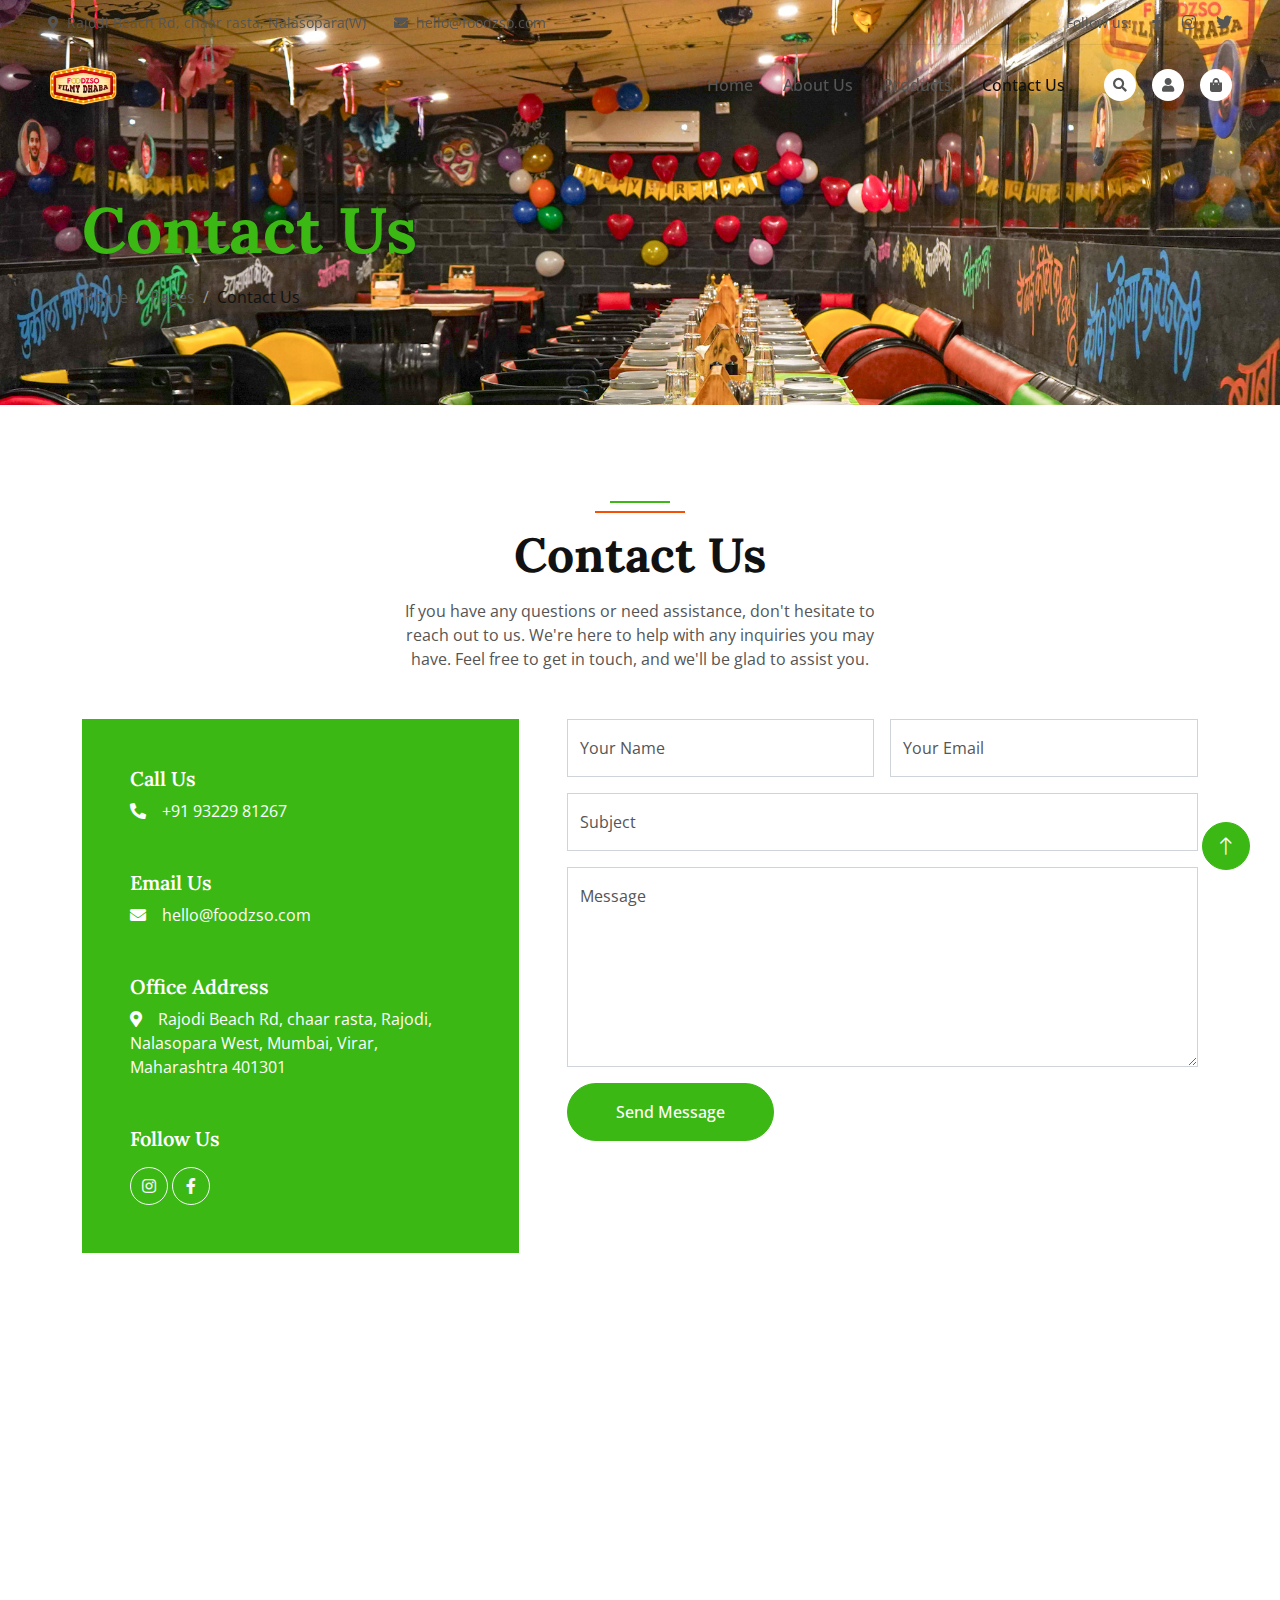
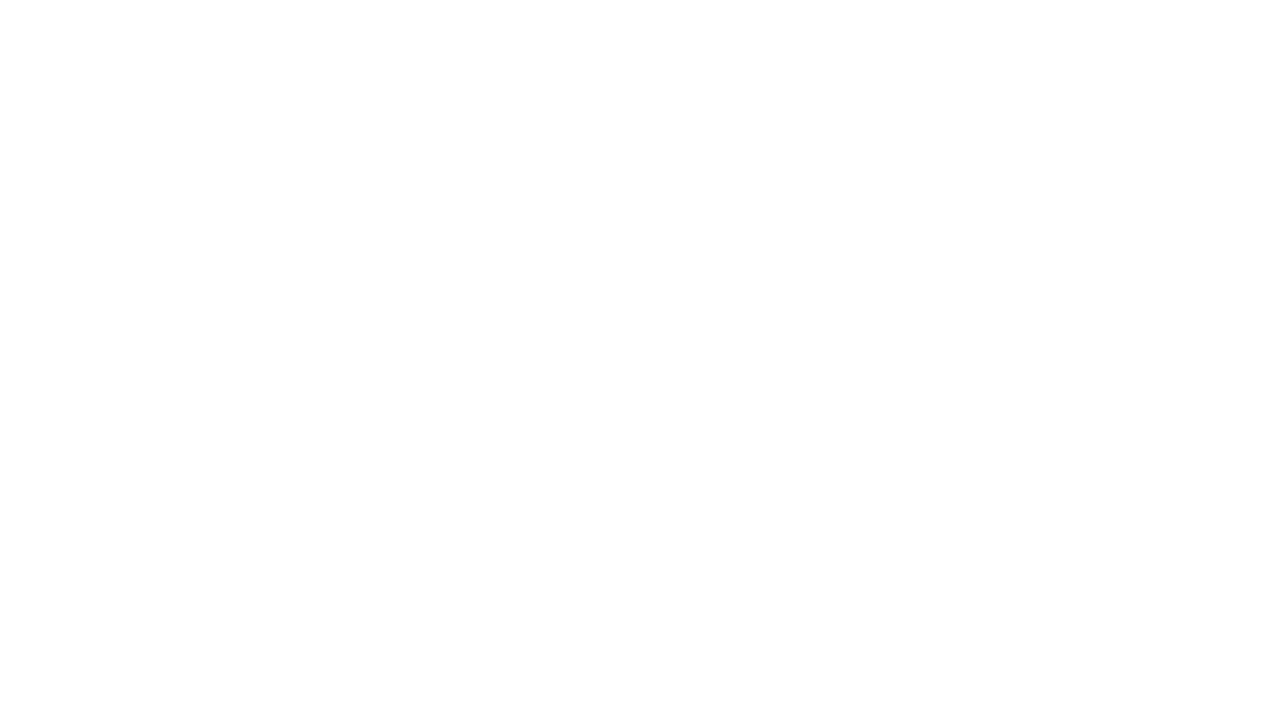
==== contact.html @ 265a5d2a "Added all files" ====
<!DOCTYPE html>
<html lang="en">

<head>
    <meta charset="utf-8">
    <title>Foodzso -Good Food.Good Mood-</title>
    <meta content="width=device-width, initial-scale=1.0" name="viewport">
    <meta content="" name="keywords">
    <meta content="" name="description">

    <!-- Favicon -->
    <link href="img/fav foodzo.png" rel="icon">

    <!-- Google Web Fonts -->
    <link rel="preconnect" href="https://fonts.googleapis.com">
    <link rel="preconnect" href="https://fonts.gstatic.com" crossorigin>
    <link href="https://fonts.googleapis.com/css2?family=Open+Sans:wght@400;500&family=Lora:wght@600;700&display=swap" rel="stylesheet"> 

    <!-- Icon Font Stylesheet -->
    <link href="https://cdnjs.cloudflare.com/ajax/libs/font-awesome/5.10.0/css/all.min.css" rel="stylesheet">
    <link href="https://cdn.jsdelivr.net/npm/bootstrap-icons@1.4.1/font/bootstrap-icons.css" rel="stylesheet">

    <!-- Libraries Stylesheet -->
    <link href="lib/animate/animate.min.css" rel="stylesheet">
    <link href="lib/owlcarousel/assets/owl.carousel.min.css" rel="stylesheet">

    <!-- Customized Bootstrap Stylesheet -->
    <link href="css/bootstrap.min.css" rel="stylesheet">

    <!-- Template Stylesheet -->
    <link href="css/style.css" rel="stylesheet">
</head>

<body>
    <!-- Spinner Start -->
    <div id="spinner" class="show bg-white position-fixed translate-middle w-100 vh-100 top-50 start-50 d-flex align-items-center justify-content-center">
        <div class="spinner-border text-primary" role="status"></div>
    </div>
    <!-- Spinner End -->


    <!-- Navbar Start -->
    <div class="container-fluid fixed-top px-0 wow fadeIn" data-wow-delay="0.1s">
        <div class="top-bar row gx-0 align-items-center d-none d-lg-flex">
            <div class="col-lg-6 px-5 text-start">
                <small><i class="fa fa-map-marker-alt me-2"></i>Rajodi Beach Rd, chaar rasta, Nalasopara(W)</small>
                <small class="ms-4"><i class="fa fa-envelope me-2"></i>hello@foodzso.com</small>
            </div>
            <div class="col-lg-6 px-5 text-end">
                <small>Follow us:</small>
                <a class="text-body ms-3" href="https://www.facebook.com/foodzso/"><i class="fab fa-facebook-f"></i></a>
                <a class="text-body ms-3" href="https://www.instagram.com/foodzso/"><i class="fab fa-instagram"></i></a>
                <a class="text-body ms-3" href="https://www.threads.net/@foodzso"><i class="fab fa-twitter"></i></a>
            </div>
        </div>

        <nav class="navbar navbar-expand-lg navbar-light py-lg-0 px-lg-5 wow fadeIn" data-wow-delay="0.1s">
            <a href="index.html" class="navbar-brand ms-4 ms-lg-0">
                <img src="img/fav foodzo.png" style="max-width: 70px; height: auto;" rel="icon">
                <!-- <h1 class="fw-bold text-primary m-0">F<span class="text-secondary">oo</span>dzso</h1> -->
            </a>
            <button type="button" class="navbar-toggler me-4" data-bs-toggle="collapse" data-bs-target="#navbarCollapse">
                <span class="navbar-toggler-icon"></span>
            </button>
            <div class="collapse navbar-collapse" id="navbarCollapse">
                <div class="navbar-nav ms-auto p-4 p-lg-0">
                    <a href="index.html" class="nav-item nav-link">Home</a>
                    <a href="about.html" class="nav-item nav-link">About Us</a>
                    <a href="product.html" class="nav-item nav-link">Products</a>
                    <!-- <div class="nav-item dropdown">
                        <a href="#" class="nav-link dropdown-toggle" data-bs-toggle="dropdown">Pages</a>
                        <div class="dropdown-menu m-0">
                            <a href="blog.html" class="dropdown-item">Blog Grid</a>
                            <a href="feature.html" class="dropdown-item">Our Features</a>
                            <a href="testimonial.html" class="dropdown-item">Testimonial</a>
                            <a href="404.html" class="dropdown-item">404 Page</a>
                        </div>
                    </div> -->
                    <a href="contact.html" class="nav-item nav-link active">Contact Us</a>
                </div>
                <div class="d-none d-lg-flex ms-2">
                    <a class="btn-sm-square bg-white rounded-circle ms-3" href="">
                        <small class="fa fa-search text-body"></small>
                    </a>
                    <a class="btn-sm-square bg-white rounded-circle ms-3" href="">
                        <small class="fa fa-user text-body"></small>
                    </a>
                    <a class="btn-sm-square bg-white rounded-circle ms-3" href="">
                        <small class="fa fa-shopping-bag text-body"></small>
                    </a>
                </div>
            </div>
        </nav>
    </div>
    <!-- Navbar End -->


    <!-- Page Header Start -->
    <div class="container-fluid page-header wow fadeIn" data-wow-delay="0.1s">
        <div class="container">
            <h1 class="display-3 mb-3 animated slideInDown"style="color: #3CB815;">Contact Us</h1>
            <nav aria-label="breadcrumb animated slideInDown">
                <ol class="breadcrumb mb-0">
                    <li class="breadcrumb-item"><a class="text-body" href="#" style="color: #3CB815;">Home</a></li>
                    <li class="breadcrumb-item"><a class="text-body" href="#" style="color: #3CB815;">Pages</a></li>
                    <li class="breadcrumb-item text-dark active" aria-current="page" style="color: #3CB815;">Contact Us</li>
                </ol>
            </nav>
        </div>
    </div>
    <!-- Page Header End -->

    <!-- Contact Start -->
    <div class="container-xxl py-6">
        <div class="container">
            <div class="section-header text-center mx-auto mb-5 wow fadeInUp" data-wow-delay="0.1s" style="max-width: 500px;">
                <h1 class="display-5 mb-3">Contact Us</h1>
                <p>If you have any questions or need assistance, don't hesitate to reach out to us. We're here to help with any inquiries you may have. Feel free to get in touch, and we'll be glad to assist you.</p>
            </div>
            <div class="row g-5 justify-content-center">
                <div class="col-lg-5 col-md-12 wow fadeInUp" data-wow-delay="0.1s">
                    <div class="bg-primary text-white d-flex flex-column justify-content-center h-100 p-5">
                        <h5 class="text-white">Call Us</h5>
                        <p class="mb-5"><i class="fa fa-phone-alt me-3"></i>+91 93229 81267</p>
                        <h5 class="text-white">Email Us</h5>
                        <p class="mb-5"><i class="fa fa-envelope me-3"></i>hello@foodzso.com</p>
                        <h5 class="text-white">Office Address</h5>
                        <p class="mb-5"><i class="fa fa-map-marker-alt me-3"></i>Rajodi Beach Rd, chaar rasta, Rajodi, Nalasopara West, Mumbai, Virar, Maharashtra 401301</p>
                        <h5 class="text-white">Follow Us</h5>
                        <div class="d-flex pt-2">
                            <a class="btn btn-square btn-outline-light rounded-circle me-1" href="ttps://www.instagram.com/foodzso/"><i class="fab fa-instagram"></i></a>
                            <a class="btn btn-square btn-outline-light rounded-circle me-1" href="https://www.facebook.com/foodzso/"><i class="fab fa-facebook-f"></i></a>
                            <!-- <a class="btn btn-square btn-outline-light rounded-circle me-1" href=""><i class="fab fa-youtube"></i></a> -->
                            <!-- <a class="btn btn-square btn-outline-light rounded-circle me-0" href=""><i class="fab fa-linkedin-in"></i></a> -->
                        </div>
                    </div>
                </div>
                <div class="col-lg-7 col-md-12 wow fadeInUp" data-wow-delay="0.5s">
                    <!-- <p class="mb-4">The contact form is currently inactive. Get a functional and working contact form with Ajax & PHP in a few minutes. Just copy and paste the files, add a little code and you're done. <a href="https://htmlcodex.com/contact-form">Download Now</a>.</p> -->
                    <form>
                        <div class="row g-3">
                            <div class="col-md-6">
                                <div class="form-floating">
                                    <input type="text" class="form-control" id="name" placeholder="Your Name">
                                    <label for="name">Your Name</label>
                                </div>
                            </div>
                            <div class="col-md-6">
                                <div class="form-floating">
                                    <input type="email" class="form-control" id="email" placeholder="Your Email">
                                    <label for="email">Your Email</label>
                                </div>
                            </div>
                            <div class="col-12">
                                <div class="form-floating">
                                    <input type="text" class="form-control" id="subject" placeholder="Subject">
                                    <label for="subject">Subject</label>
                                </div>
                            </div>
                            <div class="col-12">
                                <div class="form-floating">
                                    <textarea class="form-control" placeholder="Leave a message here" id="message" style="height: 200px"></textarea>
                                    <label for="message">Message</label>
                                </div>
                            </div>
                            <div class="col-12">
                                <button class="btn btn-primary rounded-pill py-3 px-5" type="submit">Send Message</button>
                            </div>
                        </div>
                    </form>
                </div>
            </div>
        </div>
    </div>
    <!-- Contact End -->


    <!-- Google Map Start -->
    <div class="container-xxl px-0 wow fadeIn" data-wow-delay="0.1s" style="margin-bottom: -6px;">
        <iframe class="w-100" style="height: 450px;"
            src="https://www.google.com/maps/embed?pb=!1m18!1m12!1m3!1d3762.571544912866!2d72.7603139749627!3d19.430909740735416!2m3!1f0!2f0!3f0!3m2!1i1024!2i768!4f13.1!3m3!1m2!1s0x3be7aba141b18af1%3A0xa513a9266ecbb5f4!2sFoodzso%20Filmy%20Dhaba!5e0!3m2!1sen!2sin!4v1694026129624!5m2!1sen!2sin"
            frameborder="0" allowfullscreen="" aria-hidden="false" tabindex="0"></iframe>
    </div>
    <!-- Google Map End -->


    <!-- Footer Start -->
    <div class="container-fluid bg-dark footer pt-5 wow fadeIn" data-wow-delay="0.1s">
        <div class="container py-5">
            <div class="row g-5">
                <div class="col-lg-3 col-md-6">
                    <img src="img/fav foodzo.png" style="max-width: 70px; height: auto;" rel="icon">
                    <!-- <h1 class="fw-bold text-primary mb-4">F<span class="text-secondary">oo</span>dzso</h1> -->
                    <p>Welcome to Foodzso Filmy Dhaba, where we blend the magic of Bollywood with the delight of delectable cuisine.</p>
                    <div class="d-flex pt-2">
                        <a class="btn btn-square btn-outline-light rounded-circle me-1" href="https://www.facebook.com/foodzso/"><i class="fab fa-instagram"></i></a>
                        <a class="btn btn-square btn-outline-light rounded-circle me-1" href="ttps://www.facebook.com/foodzso/"><i class="fab fa-facebook-f"></i></a>
                        <!-- <a class="btn btn-square btn-outline-light rounded-circle me-1" href="https://www.threads.net/@foodzso"><i class="fab fa-twitter"></i></a> -->
                        <a href="https://www.threads.net/@foodzso">
                            <img src="img/threads.png" style="max-width: 40px; height: auto;">
                        </a>
                        <!-- <a class="btn btn-square btn-outline-light rounded-circle me-1" href=""><i class="fab fa-youtube"></i></a> -->
                       
                        <!-- <a class="btn btn-square btn-outline-light rounded-circle me-0" href=""><i class="fab fa-linkedin-in"></i></a> -->
                    </div>
                </div>
                <div class="col-lg-3 col-md-6">
                    <h4 class="text-light mb-4">Address</h4>
                    <p><i class="fa fa-map-marker-alt me-3"></i>Rajodi Beach Rd, chaar rasta, Rajodi, Nalasopara West, Mumbai, Virar, Maharashtra 401301</p>
                    <p><i class="fa fa-phone-alt me-3"></i>+91 93229 81267</p>
                    <p><i class="fa fa-envelope me-3"></i>hello@foodzso.com</p>
                </div>
                <div class="col-lg-3 col-md-6">
                    <h4 class="text-light mb-4">Quick Links</h4>
                    <a class="btn btn-link" href="">About Us</a>
                    <a class="btn btn-link" href="">Contact Us</a>
                    <a class="btn btn-link" href="">Our Services</a>
                    <a class="btn btn-link" href="">Terms & Condition</a>
                    <a class="btn btn-link" href="">Support</a>
                </div>
                <div class="col-lg-3 col-md-6">
                    <h4 class="text-light mb-4">Newsletter</h4>
                    <p>Subscribe to newsletter for the Latest News, offers and Updates .</p>
                    <div class="position-relative mx-auto" style="max-width: 400px;">
                        <input class="form-control bg-transparent w-100 py-3 ps-4 pe-5" type="text" placeholder="Your email">
                        <button type="button" class="btn btn-primary py-2 position-absolute top-0 end-0 mt-2 me-2">SignUp</button>
                    </div>
                </div>
            </div>
        </div>
        <div class="container-fluid copyright">
            <div class="container-fluid copyright">
                <div class="container">
                    <div class="row">
                        <div class="col-md-6 text-center text-md-start mb-3 mb-md-0">
                            &copy; <a href="#">Foodzso Filmy Dhaba</a>, All Right Reserved.
                        </div>
                    </div>
                </div>
            </div>
        </div>
    </div>
    <!-- Footer End -->


    <!-- Back to Top -->
    <a href="#" class="btn btn-lg btn-primary btn-lg-square rounded-circle back-to-top"><i class="bi bi-arrow-up"></i></a>


    <!-- JavaScript Libraries -->
    <script src="https://code.jquery.com/jquery-3.4.1.min.js"></script>
    <script src="https://cdn.jsdelivr.net/npm/bootstrap@5.0.0/dist/js/bootstrap.bundle.min.js"></script>
    <script src="lib/wow/wow.min.js"></script>
    <script src="lib/easing/easing.min.js"></script>
    <script src="lib/waypoints/waypoints.min.js"></script>
    <script src="lib/owlcarousel/owl.carousel.min.js"></script>

    <!-- Template Javascript -->
    <script src="js/main.js"></script>
</body>

</html>
---- css/style.css ----
/********** Template CSS **********/
:root {
    --primary: #3CB815;
    --secondary: #F65005;
    --light: #F7F8FC;
    --dark: #111111;
}

.back-to-top {
    position: fixed;
    display: none;
    right: 30px;
    bottom: 30px;
    z-index: 99;
}

.my-6 {
    margin-top: 6rem;
    margin-bottom: 6rem;
}

.py-6 {
    padding-top: 6rem;
    padding-bottom: 6rem;
}

.bg-icon {
    background: url(../img/bg-icon.png) center center repeat;
    background-size: contain;
}


/*** Spinner ***/
#spinner {
    opacity: 0;
    visibility: hidden;
    transition: opacity .5s ease-out, visibility 0s linear .5s;
    z-index: 99999;
}

#spinner.show {
    transition: opacity .5s ease-out, visibility 0s linear 0s;
    visibility: visible;
    opacity: 1;
}


/*** Button ***/
.btn {
    font-weight: 500;
    transition: .5s;
}

.btn.btn-primary,
.btn.btn-secondary,
.btn.btn-outline-primary:hover,
.btn.btn-outline-secondary:hover {
    color: #FFFFFF;
}

.btn-square {
    width: 38px;
    height: 38px;
}

.btn-sm-square {
    width: 32px;
    height: 32px;
}

.btn-lg-square {
    width: 48px;
    height: 48px;
}

.btn-square,
.btn-sm-square,
.btn-lg-square {
    padding: 0;
    display: flex;
    align-items: center;
    justify-content: center;
    font-weight: normal;
}


/*** Navbar ***/
.fixed-top {
    transition: .5s;
}

.top-bar {
    height: 45px;
    border-bottom: 1px solid rgba(0, 0, 0, .07);
}

.navbar .dropdown-toggle::after {
    border: none;
    content: "\f107";
    font-family: "Font Awesome 5 Free";
    font-weight: 900;
    vertical-align: middle;
    margin-left: 8px;
}

.navbar .navbar-nav .nav-link {
    padding: 25px 15px;
    color: #555555;
    font-weight: 500;
    outline: none;
}

.navbar .navbar-nav .nav-link:hover,
.navbar .navbar-nav .nav-link.active {
    color: var(--dark);
}

@media (max-width: 991.98px) {
    .navbar .navbar-nav {
        margin-top: 10px;
        border-top: 1px solid rgba(0, 0, 0, .07);
        background: #FFFFFF;
    }

    .navbar .navbar-nav .nav-link {
        padding: 10px 0;
    }
}

@media (min-width: 992px) {
    .navbar .nav-item .dropdown-menu {
        display: block;
        visibility: hidden;
        top: 100%;
        transform: rotateX(-75deg);
        transform-origin: 0% 0%;
        transition: .5s;
        opacity: 0;
    }

    .navbar .nav-item:hover .dropdown-menu {
        transform: rotateX(0deg);
        visibility: visible;
        transition: .5s;
        opacity: 1;
    }
}


/*** Header ***/
.carousel-caption {
    top: 0;
    left: 0;
    right: 0;
    bottom: 0;
    display: flex;
    align-items: center;
    justify-content: center;
    text-align: start;
    z-index: 1;
}

.carousel-control-prev,
.carousel-control-next {
    width: 15%;
}

.carousel-control-prev-icon,
.carousel-control-next-icon {
    width: 3rem;
    height: 3rem;
    background-color: var(--primary);
    border: 10px solid var(--primary);
    border-radius: 3rem;
}

@media (max-width: 768px) {
    #header-carousel .carousel-item {
        position: relative;
        min-height: 450px;
    }
    
    #header-carousel .carousel-item img {
        position: absolute;
        width: 100%;
        height: 100%;
        object-fit: cover;
    }
}

.page-header {
    padding-top: 12rem;
    padding-bottom: 6rem;
    background: url(../img/5.svg) top right no-repeat;
    background-size: cover;
}

.breadcrumb-item+.breadcrumb-item::before {
    color: #999999;
}


/*** Section Header ***/
.section-header {
    position: relative;
    padding-top: 25px;
}

.section-header::before {
    position: absolute;
    content: "";
    width: 60px;
    height: 2px;
    top: 0;
    left: 50%;
    transform: translateX(-50%);
    background: var(--primary);
}

.section-header::after {
    position: absolute;
    content: "";
    width: 90px;
    height: 2px;
    top: 10px;
    left: 50%;
    transform: translateX(-50%);
    background: var(--secondary);
}

.section-header.text-start::before,
.section-header.text-start::after {
    left: 0;
    transform: translateX(0);
}



/*** About ***/
.about-img img {
    position: relative;
    z-index: 2;
}

.about-img::before {
    position: absolute;
    content: "";
    top: 0;
    left: -50%;
    width: 100%;
    height: 100%;
    background-image: -webkit-repeating-radial-gradient(#FFFFFF, #EEEEEE 5px, transparent 5px, transparent 10px);
    background-image: -moz-repeating-radial-gradient(#FFFFFF, #EEEEEE 5px, transparent 5px, transparent 10px);
    background-image: -ms-repeating-radial-gradient(#FFFFFF, #EEEEEE 5px, transparent 5px, transparent 10px);
    background-image: -o-repeating-radial-gradient(#FFFFFF, #EEEEEE 5px, transparent 5px, transparent 10px);
    background-image: repeating-radial-gradient(#FFFFFF, #EEEEEE 5px, transparent 5px, transparent 10px);
    background-size: 20px 20px;
    transform: skew(20deg);
    z-index: 1;
}


/*** Product ***/
.nav-pills .nav-item .btn {
    color: var(--dark);
}

.nav-pills .nav-item .btn:hover,
.nav-pills .nav-item .btn.active {
    color: #FFFFFF;
}

.product-item {
    box-shadow: 0 0 45px rgba(0, 0, 0, .07);
}

.product-item img {
    transition: .5s;
}

.product-item:hover img {
    transform: scale(1.1);
}

.product-item small a:hover {
    color: var(--primary) !important;
}


/*** Testimonial ***/
.testimonial-carousel .owl-item .testimonial-item img {
    width: 60px;
    height: 60px;
}

.testimonial-carousel .owl-item .testimonial-item,
.testimonial-carousel .owl-item .testimonial-item * {
    transition: .5s;
}

.testimonial-carousel .owl-item.center .testimonial-item {
    background: var(--primary) !important;
}

.testimonial-carousel .owl-item.center .testimonial-item * {
    color: #FFFFFF !important;
}

.testimonial-carousel .owl-item.center .testimonial-item i {
    color: var(--secondary) !important;
}

.testimonial-carousel .owl-nav {
    margin-top: 30px;
    display: flex;
    justify-content: center;
}

.testimonial-carousel .owl-nav .owl-prev,
.testimonial-carousel .owl-nav .owl-next {
    margin: 0 12px;
    width: 50px;
    height: 50px;
    display: flex;
    align-items: center;
    justify-content: center;
    color: var(--dark);
    border: 2px solid var(--primary);
    border-radius: 50px;
    font-size: 18px;
    transition: .5s;
}

.testimonial-carousel .owl-nav .owl-prev:hover,
.testimonial-carousel .owl-nav .owl-next:hover {
    color: #FFFFFF;
    background: var(--primary);
}


/*** Footer ***/
.footer {
    color: #999999;
}

.footer .btn.btn-link {
    display: block;
    margin-bottom: 5px;
    padding: 0;
    text-align: left;
    color: #999999;
    font-weight: normal;
    text-transform: capitalize;
    transition: .3s;
}

.footer .btn.btn-link::before {
    position: relative;
    content: "\f105";
    font-family: "Font Awesome 5 Free";
    font-weight: 900;
    color: #999999;
    margin-right: 10px;
}

.footer .btn.btn-link:hover {
    color: var(--light);
    letter-spacing: 1px;
    box-shadow: none;
}

.footer .copyright {
    padding: 25px 0;
    font-size: 15px;
    border-top: 1px solid rgba(256, 256, 256, .1);
}

.footer .copyright a {
    color: var(--light);
}

.footer .copyright a:hover {
    color: var(--primary);
}
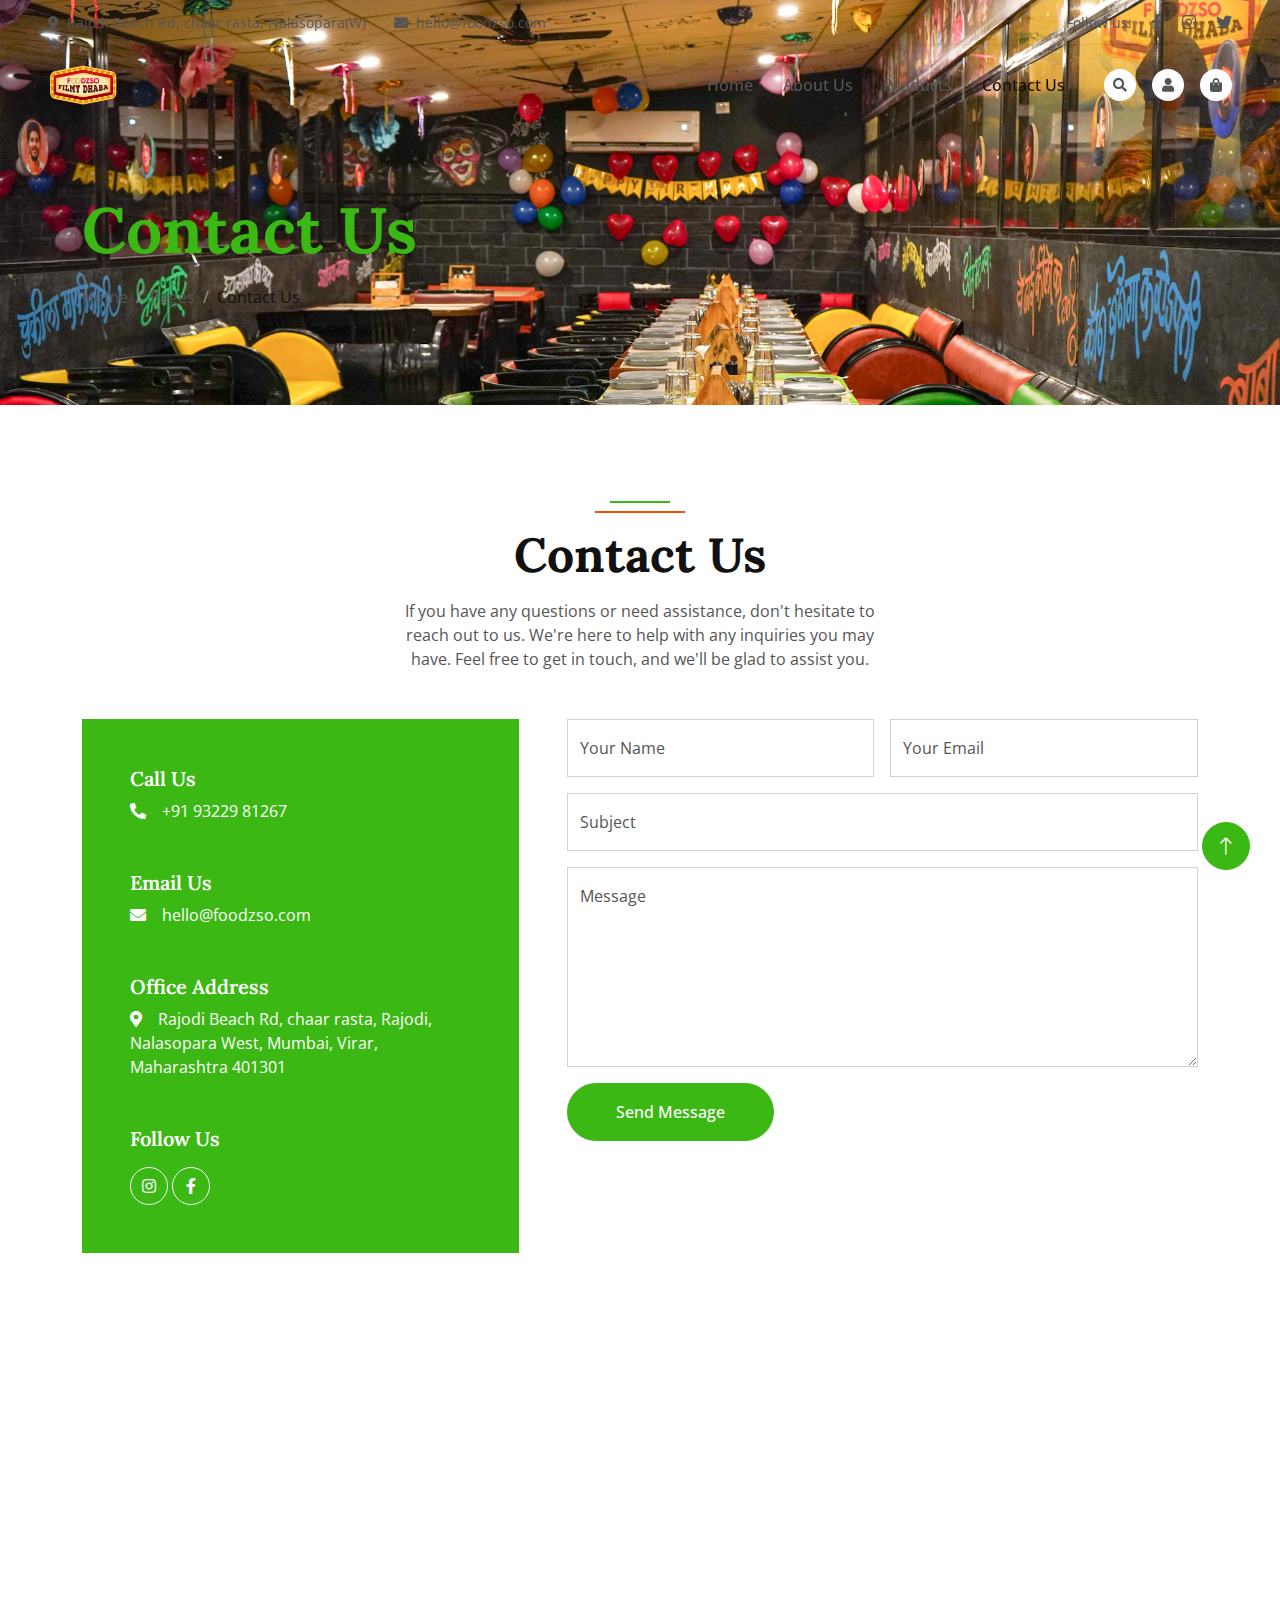
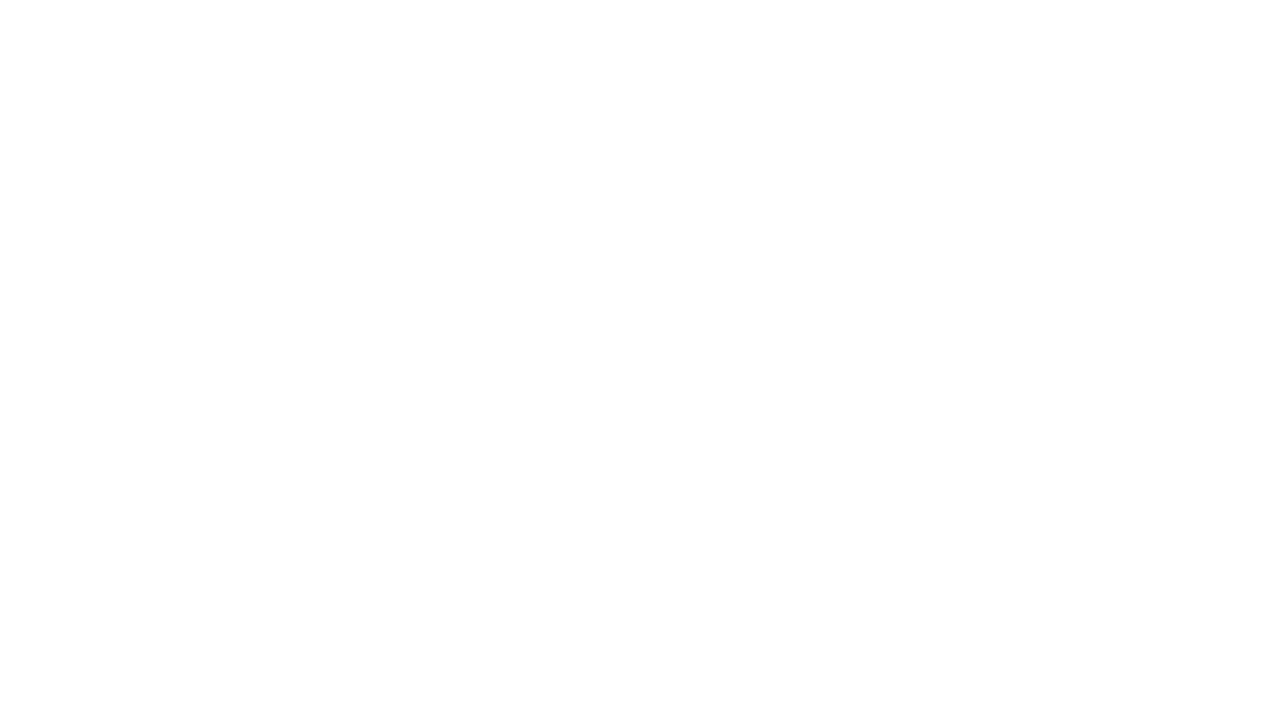
==== commit ce38e04a: "Update contact.html" ====
--- a/contact.html
+++ b/contact.html
@@ -65,8 +65,8 @@
             <div class="collapse navbar-collapse" id="navbarCollapse">
                 <div class="navbar-nav ms-auto p-4 p-lg-0">
                     <a href="index.html" class="nav-item nav-link">Home</a>
-                    <a href="about.html" class="nav-item nav-link">About Us</a>
-                    <a href="product.html" class="nav-item nav-link">Products</a>
+                    <a href="#" class="nav-item nav-link">About Us</a>
+                    <a href="#" class="nav-item nav-link">Products</a>
                     <!-- <div class="nav-item dropdown">
                         <a href="#" class="nav-link dropdown-toggle" data-bs-toggle="dropdown">Pages</a>
                         <div class="dropdown-menu m-0">
@@ -76,7 +76,7 @@
                             <a href="404.html" class="dropdown-item">404 Page</a>
                         </div>
                     </div> -->
-                    <a href="contact.html" class="nav-item nav-link active">Contact Us</a>
+                    <a href="#" class="nav-item nav-link active">Contact Us</a>
                 </div>
                 <div class="d-none d-lg-flex ms-2">
                     <a class="btn-sm-square bg-white rounded-circle ms-3" href="">
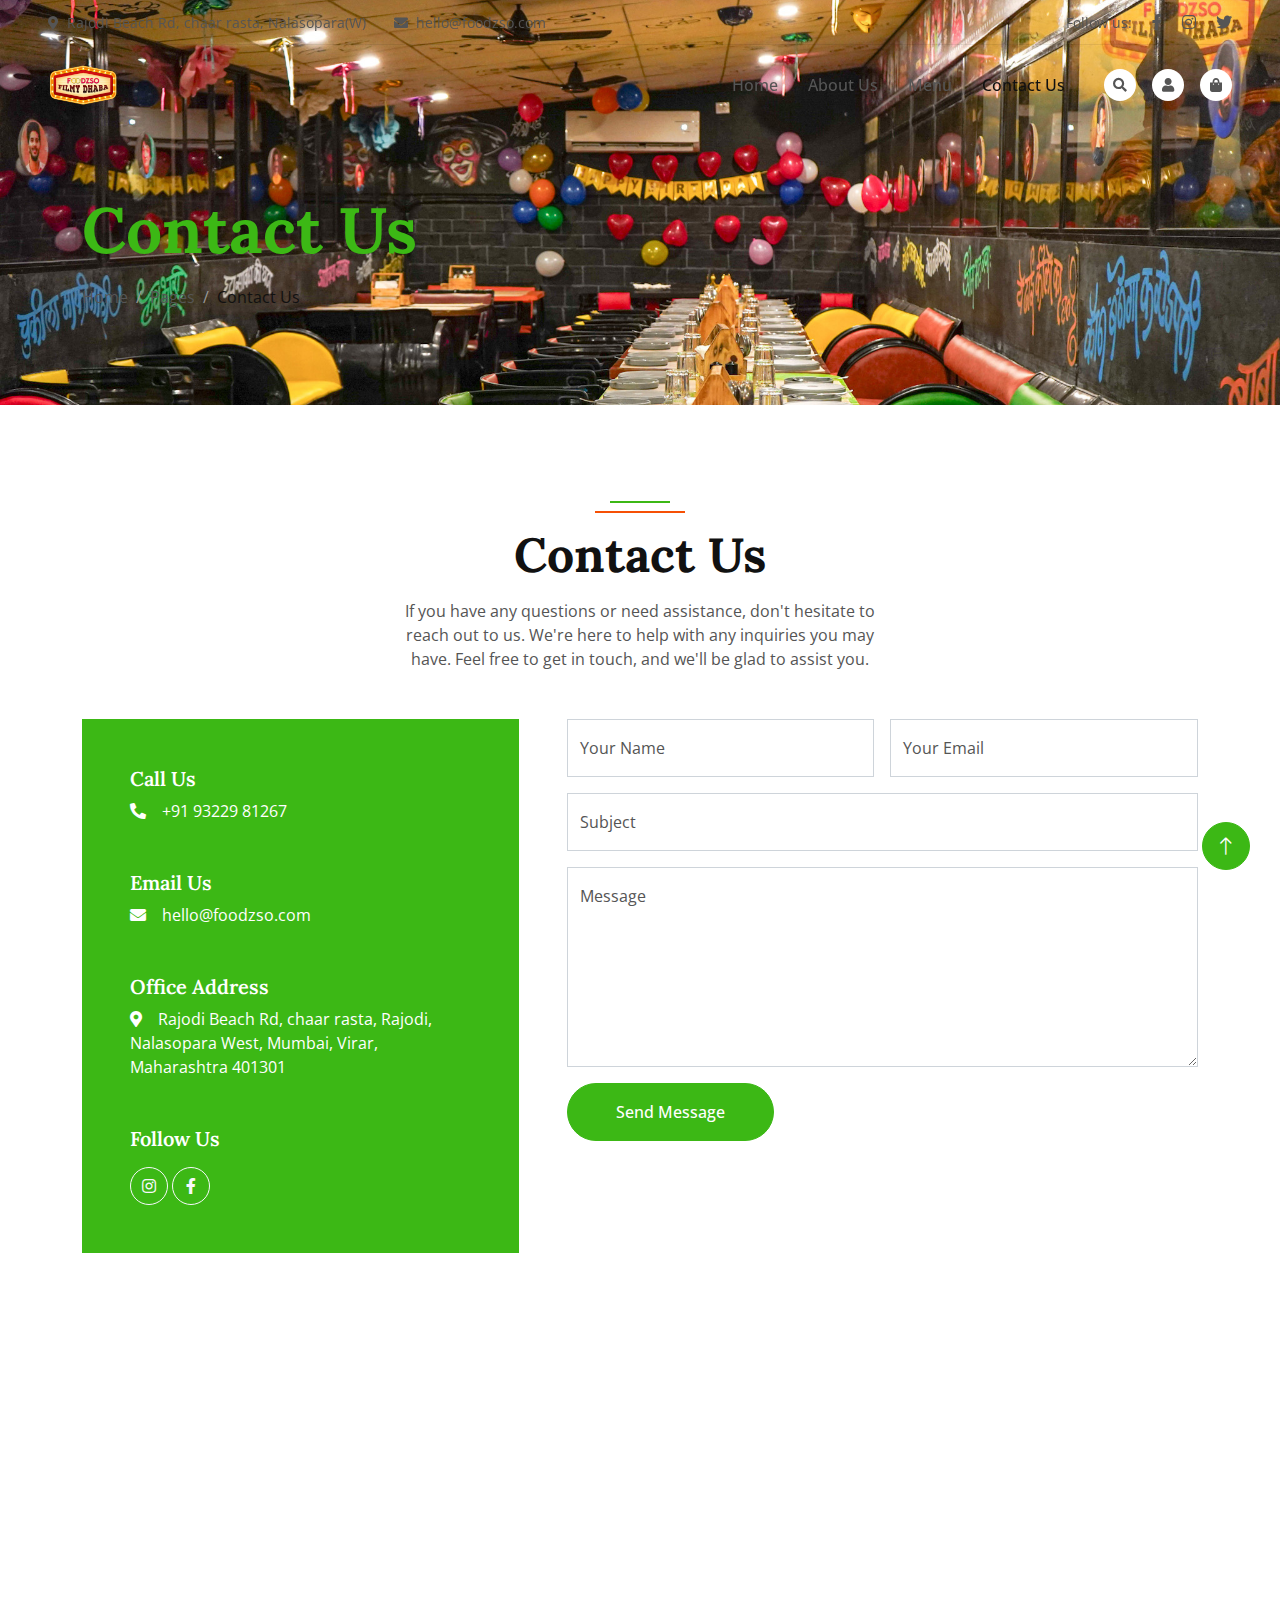
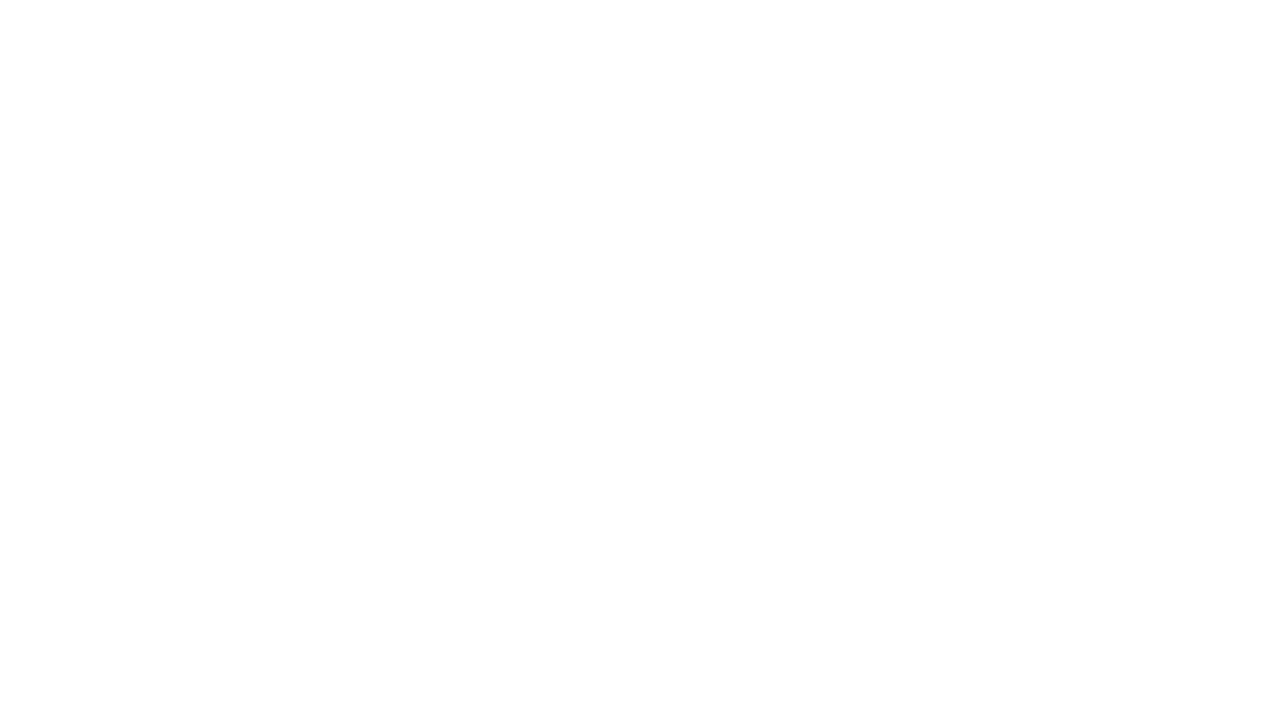
==== commit 4d79f7af: "Update contact.html" ====
--- a/contact.html
+++ b/contact.html
@@ -66,7 +66,7 @@
                 <div class="navbar-nav ms-auto p-4 p-lg-0">
                     <a href="index.html" class="nav-item nav-link">Home</a>
                     <a href="#" class="nav-item nav-link">About Us</a>
-                    <a href="#" class="nav-item nav-link">Products</a>
+                    <a href="#" class="nav-item nav-link">Menu</a>
                     <!-- <div class="nav-item dropdown">
                         <a href="#" class="nav-link dropdown-toggle" data-bs-toggle="dropdown">Pages</a>
                         <div class="dropdown-menu m-0">
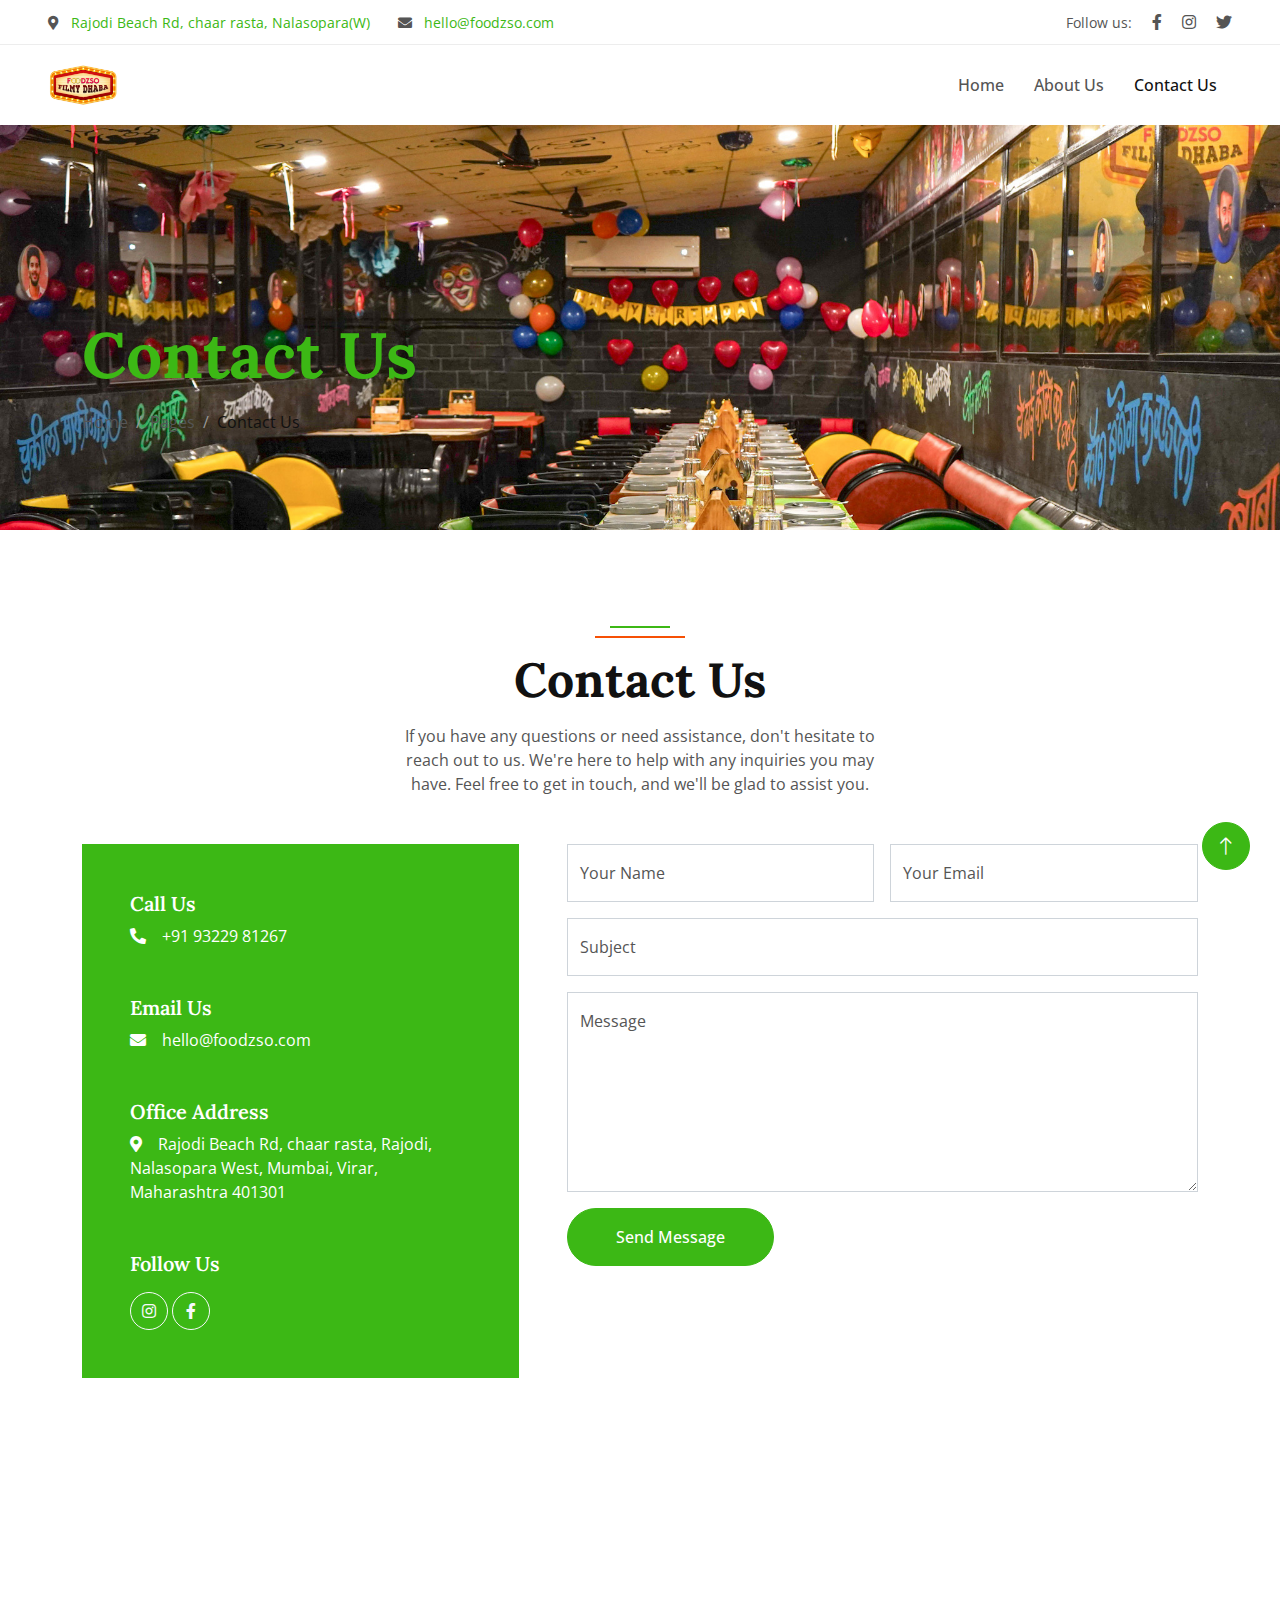
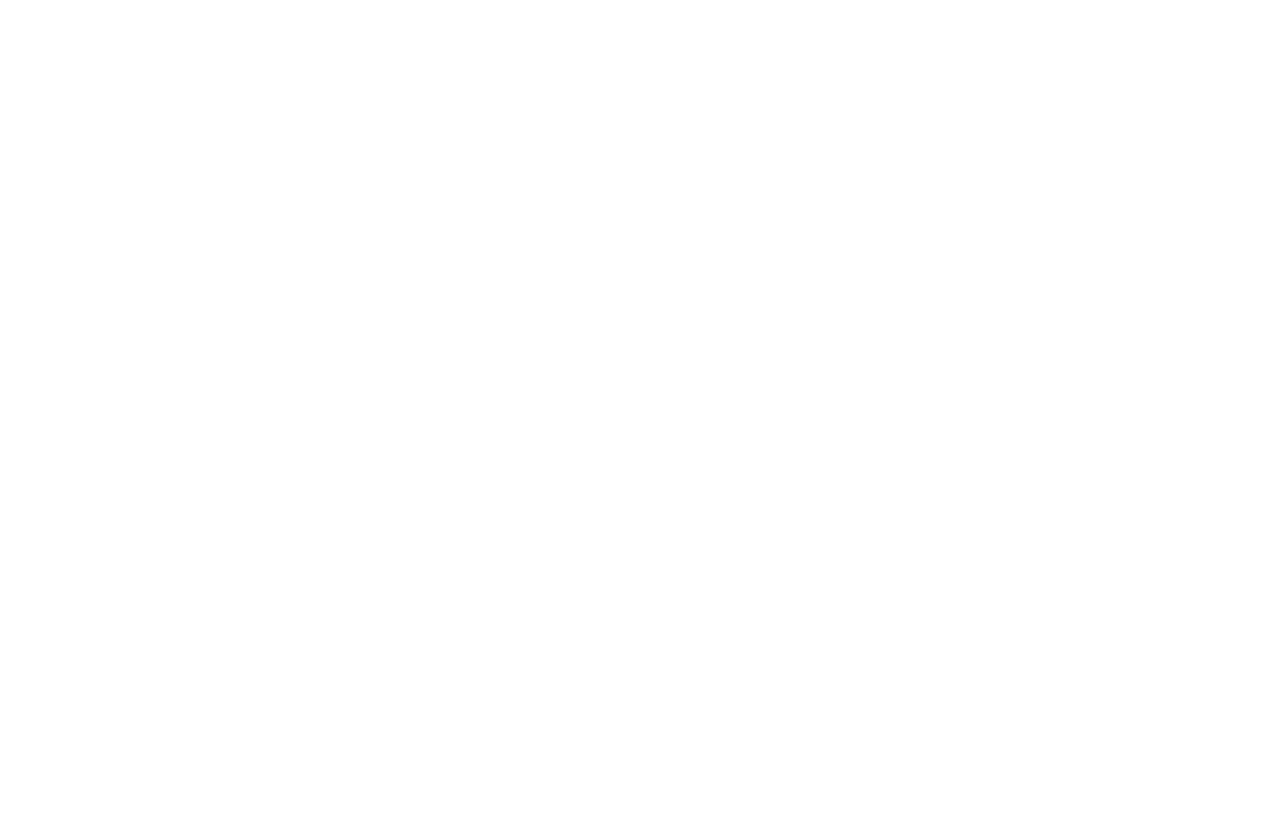
==== commit 15831627: "changes" ====
--- a/contact.html
+++ b/contact.html
@@ -43,8 +43,14 @@
     <div class="container-fluid fixed-top px-0 wow fadeIn" data-wow-delay="0.1s">
         <div class="top-bar row gx-0 align-items-center d-none d-lg-flex">
             <div class="col-lg-6 px-5 text-start">
-                <small><i class="fa fa-map-marker-alt me-2"></i>Rajodi Beach Rd, chaar rasta, Nalasopara(W)</small>
-                <small class="ms-4"><i class="fa fa-envelope me-2"></i>hello@foodzso.com</small>
+                <small>
+                    <i class="fa fa-map-marker-alt me-2"></i>
+                    <a href="https://goo.gl/maps/HCcFvWudczqzt2SM6" target="_blank">Rajodi Beach Rd, chaar rasta, Nalasopara(W)</a>
+                </small>
+                <small class="ms-4">
+                    <i class="fa fa-envelope me-2"></i>
+                    <a href="mailto:hello@foodzso.com">hello@foodzso.com</a>
+                </small>
             </div>
             <div class="col-lg-6 px-5 text-end">
                 <small>Follow us:</small>
@@ -65,8 +71,8 @@
             <div class="collapse navbar-collapse" id="navbarCollapse">
                 <div class="navbar-nav ms-auto p-4 p-lg-0">
                     <a href="index.html" class="nav-item nav-link">Home</a>
-                    <a href="#" class="nav-item nav-link">About Us</a>
-                    <a href="#" class="nav-item nav-link">Menu</a>
+                    <a href="about.html" class="nav-item nav-link">About Us</a>
+                   
                     <!-- <div class="nav-item dropdown">
                         <a href="#" class="nav-link dropdown-toggle" data-bs-toggle="dropdown">Pages</a>
                         <div class="dropdown-menu m-0">
@@ -76,9 +82,9 @@
                             <a href="404.html" class="dropdown-item">404 Page</a>
                         </div>
                     </div> -->
-                    <a href="#" class="nav-item nav-link active">Contact Us</a>
-                </div>
-                <div class="d-none d-lg-flex ms-2">
+                    <a href="contact.html" class="nav-item nav-link active">Contact Us</a>
+                </div>
+                <!-- <div class="d-none d-lg-flex ms-2">
                     <a class="btn-sm-square bg-white rounded-circle ms-3" href="">
                         <small class="fa fa-search text-body"></small>
                     </a>
@@ -88,7 +94,7 @@
                     <a class="btn-sm-square bg-white rounded-circle ms-3" href="">
                         <small class="fa fa-shopping-bag text-body"></small>
                     </a>
-                </div>
+                </div> -->
             </div>
         </nav>
     </div>
@@ -121,14 +127,14 @@
                 <div class="col-lg-5 col-md-12 wow fadeInUp" data-wow-delay="0.1s">
                     <div class="bg-primary text-white d-flex flex-column justify-content-center h-100 p-5">
                         <h5 class="text-white">Call Us</h5>
-                        <p class="mb-5"><i class="fa fa-phone-alt me-3"></i>+91 93229 81267</p>
+                        <p class="mb-5"><i class="fa fa-phone-alt me-3"></i><a href="tel:+919322981267" class="text-white">+91 93229 81267</a></p>
                         <h5 class="text-white">Email Us</h5>
-                        <p class="mb-5"><i class="fa fa-envelope me-3"></i>hello@foodzso.com</p>
+                        <p class="mb-5"><i class="fa fa-envelope me-3"></i><a href="mailto:hello@foodzso.com" class="text-white">hello@foodzso.com</a></p>
                         <h5 class="text-white">Office Address</h5>
                         <p class="mb-5"><i class="fa fa-map-marker-alt me-3"></i>Rajodi Beach Rd, chaar rasta, Rajodi, Nalasopara West, Mumbai, Virar, Maharashtra 401301</p>
                         <h5 class="text-white">Follow Us</h5>
                         <div class="d-flex pt-2">
-                            <a class="btn btn-square btn-outline-light rounded-circle me-1" href="ttps://www.instagram.com/foodzso/"><i class="fab fa-instagram"></i></a>
+                            <a class="btn btn-square btn-outline-light rounded-circle me-1" href="https://www.instagram.com/foodzso/"><i class="fab fa-instagram"></i></a>
                             <a class="btn btn-square btn-outline-light rounded-circle me-1" href="https://www.facebook.com/foodzso/"><i class="fab fa-facebook-f"></i></a>
                             <!-- <a class="btn btn-square btn-outline-light rounded-circle me-1" href=""><i class="fab fa-youtube"></i></a> -->
                             <!-- <a class="btn btn-square btn-outline-light rounded-circle me-0" href=""><i class="fab fa-linkedin-in"></i></a> -->
@@ -137,7 +143,7 @@
                 </div>
                 <div class="col-lg-7 col-md-12 wow fadeInUp" data-wow-delay="0.5s">
                     <!-- <p class="mb-4">The contact form is currently inactive. Get a functional and working contact form with Ajax & PHP in a few minutes. Just copy and paste the files, add a little code and you're done. <a href="https://htmlcodex.com/contact-form">Download Now</a>.</p> -->
-                    <form>
+                    <form action="mail.php" method="post" autocomplete="off">
                         <div class="row g-3">
                             <div class="col-md-6">
                                 <div class="form-floating">
@@ -220,10 +226,12 @@
                 </div>
                 <div class="col-lg-3 col-md-6">
                     <h4 class="text-light mb-4">Newsletter</h4>
-                    <p>Subscribe to newsletter for the Latest News, offers and Updates .</p>
+                    <p>Subscribe to the newsletter for the latest news, offers, and updates.</p>
                     <div class="position-relative mx-auto" style="max-width: 400px;">
-                        <input class="form-control bg-transparent w-100 py-3 ps-4 pe-5" type="text" placeholder="Your email">
-                        <button type="button" class="btn btn-primary py-2 position-absolute top-0 end-0 mt-2 me-2">SignUp</button>
+                        <form action="subscribe.php" method="post">
+                            <input name="email" class="form-control bg-transparent w-100 py-3 ps-4 pe-5" type="text" placeholder="Your email">
+                            <button type="submit" class="btn btn-primary py-2 position-absolute top-0 end-0 mt-2 me-2">SignUp</button>
+                        </form>
                     </div>
                 </div>
             </div>
@@ -254,6 +262,14 @@
     <script src="lib/easing/easing.min.js"></script>
     <script src="lib/waypoints/waypoints.min.js"></script>
     <script src="lib/owlcarousel/owl.carousel.min.js"></script>
+    <script async src='https://d2mpatx37cqexb.cloudfront.net/delightchat-whatsapp-widget/embeds/embed.min.js'></script>
+    <script src="lib/loaders.css/loaders.css.js"></script>
+    <script>
+        var wa_btnSetting = {"btnColor":"#16BE45","ctaText":"WhatsApp Us","cornerRadius":40,"marginBottom":90,"marginLeft":20,"marginRight":20,"btnPosition":"right","whatsAppNumber":"919322981267","welcomeMessage":"Hello ! I have visited your Website and I had a Enquiry for your restaurant.","zIndex":999999,"btnColorScheme":"light"};
+        window.onload = () => {
+          _waEmbed(wa_btnSetting);
+        };
+    </script>
 
     <!-- Template Javascript -->
     <script src="js/main.js"></script>
--- a/css/style.css
+++ b/css/style.css
@@ -381,4 +381,3405 @@
 
 .footer .copyright a:hover {
     color: var(--primary);
-}+}
+
+.modal {
+    display: none;
+    position: fixed;
+    top: 0;
+    left: 0;
+    width: 100%;
+    height: 100%;
+    background-color: rgba(0, 0, 0, 0.7);
+}
+
+.modal-content {
+    background-color: #fff;
+    margin: 20% auto;
+    padding: 20px;
+    border: 1px solid #888;
+    width: 50%;
+    text-align: center;
+    position: relative;
+}
+
+.close {
+    position: absolute;
+    top: 0;
+    right: 0;
+    padding: 10px;
+    cursor: pointer;
+}
+/* .span{
+    color: #61b752;
+    margin-top: 10px;
+    display: block;
+} */
+
+#loaders [class^=spinner]{
+    margin-right:.5rem
+}
+.hoverbox{
+    position:relative;
+    overflow:hidden
+}
+.hoverbox .hoverbox-content{
+    position:absolute;
+    top:0;
+    left:0;
+    width:100%;
+    height:100%;
+    opacity:0;
+    -webkit-transition:opacity .2s ease-in-out;
+    -o-transition:opacity .2s ease-in-out;
+    transition:opacity .2s ease-in-out;
+    margin:0!important;
+    display:-webkit-box;
+    display:-ms-flexbox;
+    display:flex
+}
+.hoverbox .hoverbox-primary-content{
+    position:absolute;
+    top:0;
+    left:0;
+    width:100%;
+    min-height:100%
+}
+.hoverbox:focus .hover-box-content-initial,.hoverbox:hover .hover-box-content-initial{
+    opacity:0
+}
+.hoverbox:focus .hoverbox-content,.hoverbox:hover .hoverbox-content{
+    opacity:1
+}
+.hoverbox:focus .as-hoverbox-content,.hoverbox:hover .as-hoverbox-content{
+    z-index:1
+}
+.hoverbox-content-gradient{
+    background:-webkit-gradient(linear,left top,left bottom,from(transparent),to(#323232));
+    background:-webkit-linear-gradient(transparent,#323232);
+    background:-o-linear-gradient(transparent,#323232);
+    background:linear-gradient(transparent,#323232)
+}
+.fit-cover{
+    -o-object-fit:cover;
+    object-fit:cover
+}
+.z-index-1{
+    z-index:1
+}
+[data-zanim-trigger]{
+    opacity:0
+}
+.sticky-sidebar{
+    top:85px
+}
+.circle-dashed{
+    border:1px dashed #ffc554;
+    display:-webkit-box;
+    display:-ms-flexbox;
+    display:flex;
+    -webkit-box-align:center;
+    -ms-flex-align:center;
+    align-items:center;
+    -webkit-box-pack:center;
+    -ms-flex-pack:center;
+    justify-content:center;
+    border-radius:50%;
+    width:50px;
+    height:50px
+}
+:focus .hover-text-decoration-none,:hover .hover-text-decoration-none{
+    text-decoration:none
+}
+.resize-none{
+    resize:none
+}
+.lh-3{
+    line-height:30px
+}
+.lh-2{
+    line-height:20px
+}
+.lh-1{
+    line-height:10px
+}
+.input-with-icon{
+    position:relative
+}
+.input-with-icon .icon-input{
+    padding-left:2.2rem
+}
+.input-with-icon .icon{
+    z-index:1020;
+    top:50%;
+    left:.9rem;
+    -webkit-transform:translateY(-48%);
+    -ms-transform:translateY(-48%);
+    transform:translateY(-48%)
+}
+.indicator-arrow{
+    border-left:2px solid #5e6e82!important;
+    border-top:2px solid #5e6e82!important
+}
+.godown-arrow{
+    position:absolute;
+    top:80%;
+    display:block;
+    left:53%;
+    -webkit-transform:translate3d(-50%,-50%,0);
+    transform:translate3d(-50%,-50%,0)
+}
+.mb_YTPBar{
+    display:none!important
+}
+.ui.styled.accordion{
+    border-radius:.375rem;
+    -webkit-box-shadow:none;
+    box-shadow:none;
+    color:#5e6e82;
+    border:1px solid #d8e2ef
+}
+.ui.styled.accordion .title{
+    color:#4d5969;
+    border-top:1px solid #d8e2ef;
+    border-radius:0;
+    padding:.5rem 1rem;
+    font-weight:700;
+    margin-bottom:0
+}
+.ui.styled.accordion .title .dropdown.icon{
+    margin-right:.75em;
+    font-size:1rem
+}
+.ui.styled.accordion .title.active{
+    color:#0b1727
+}
+.ui.styled.accordion .content{
+    padding:1rem 3rem
+}
+.owl-theme .owl-dots{
+    position:absolute;
+    left:50%;
+    -webkit-transform:translateX(-50%);
+    -ms-transform:translateX(-50%);
+    transform:translateX(-50%)
+}
+.owl-theme .owl-dots .owl-dot{
+    padding:1rem 0
+}
+.owl-theme .owl-dots .owl-dot span{
+    border-radius:.25rem;
+    width:3rem;
+    height:2px;
+    background-color:rgba(11,23,39,.35);
+    -webkit-transition:background-color .4s ease-in-out;
+    -o-transition:background-color .4s ease-in-out;
+    transition:background-color .4s ease-in-out
+}
+.owl-theme .owl-dots .owl-dot.active span{
+    background-color:#ffc554
+}
+.owl-theme .owl-dots .owl-dot:focus span,.owl-theme .owl-dots .owl-dot:hover span{
+    background-color:#344050
+}
+.owl-theme .owl-nav{
+    margin-top:0;
+    cursor:pointer
+}
+.owl-theme .owl-nav [class*=owl-]{
+    position:absolute;
+    -webkit-transform:translateY(-50%);
+    -ms-transform:translateY(-50%);
+    transform:translateY(-50%);
+    top:50%;
+    -webkit-transition:opacity .4s ease-in-out;
+    -o-transition:opacity .4s ease-in-out;
+    transition:opacity .4s ease-in-out;
+    width:3rem;
+    height:3rem;
+    border-radius:50%;
+    text-align:center;
+    color:#5e6e82;
+    margin:0;
+    background-color:rgba(255,197,84,.8)!important;
+    -webkit-box-shadow:.125rem .125rem .25rem rgba(0,0,0,.1);
+    box-shadow:.125rem .125rem .25rem rgba(0,0,0,.1);
+    z-index:99
+}
+.owl-theme .owl-nav .owl-prev{
+    left:.5rem
+}
+.owl-theme .owl-nav .owl-next{
+    right:.5rem
+}
+.owl-theme.owl-hvr-nav .owl-nav [class*=owl-]{
+    opacity:0
+}
+.owl-theme.owl-hvr-nav:focus .owl-nav [class*=owl-],.owl-theme.owl-hvr-nav:hover .owl-nav [class*=owl-]{
+    opacity:.5
+}
+.owl-theme.owl-hvr-nav:focus .owl-nav [class*=owl-]:focus,.owl-theme.owl-hvr-nav:focus .owl-nav [class*=owl-]:hover,.owl-theme.owl-hvr-nav:hover .owl-nav [class*=owl-]:focus,.owl-theme.owl-hvr-nav:hover .owl-nav [class*=owl-]:hover{
+    opacity:1
+}
+.owl-theme.owl-nav-square .owl-nav{
+    margin-top:0
+}
+.owl-theme.owl-nav-square .owl-nav [class*=owl-]{
+    border-radius:0
+}
+.owl-theme.owl-nav-outer .owl-nav .owl-prev{
+    left:-4rem
+}
+.owl-theme.owl-nav-outer .owl-nav .owl-next{
+    right:-4rem
+}
+.owl-theme.owl-dots-inner .owl-dots{
+    bottom:0
+}
+.owl-theme.owl-dot-round .owl-dots .owl-dot span{
+    height:.625rem;
+    width:.625rem;
+    border-radius:50%
+}
+.owl-theme.owl-theme-info .owl-dots .owl-dot.active span{
+    background-color:#5ac8fa!important
+}
+.owl-theme.owl-theme-success .owl-dots .owl-dot.active span{
+    background-color:#4cd964!important
+}
+.owl-theme.owl-theme-warning .owl-dots .owl-dot.active span{
+    background-color:#fc0!important
+}
+.owl-theme.owl-theme-danger .owl-dots .owl-dot.active span{
+    background-color:#ff806e!important
+}
+.owl-theme.owl-theme-black .owl-dots .owl-dot.active span{
+    background-color:#0b1727!important
+}
+.owl-theme.owl-theme-white .owl-dots .owl-dot.active span{
+    background-color:#f9fafd!important
+}
+.owl-theme.owl-eq-items .owl-stage{
+    display:-webkit-box;
+    display:-ms-flexbox;
+    display:flex;
+    -ms-flex-wrap:wrap;
+    flex-wrap:wrap
+}
+.owl-theme.owl-eq-items .owl-item{
+    display:-webkit-box;
+    display:-ms-flexbox;
+    display:flex;
+    height:auto!important
+}
+.owl-loaded.owl-dots-inner .owl-dots{
+    bottom:1rem!important
+}
+.owl-loaded .owl-dots .owl-dot span{
+    position:relative;
+    overflow:hidden;
+    height:.25rem;
+    width:1.5625rem;
+    display:block;
+    margin:.5rem
+}
+@media (min-width:992px){
+    .owl-loaded .owl-dots .owl-dot span{
+        width:2.1875rem
+    }
+}
+@media (min-width:1200px){
+    .owl-loaded .owl-dots .owl-dot span{
+        width:2.8125rem
+    }
+}
+.owl-loaded .owl-dots .owl-dot span:after{
+    content:'';
+    position:absolute;
+    height:100%;
+    width:100%;
+    background-color:#0b1727;
+    top:0;
+    left:0;
+    -webkit-transform:translateX(-100%);
+    -ms-transform:translateX(-100%);
+    transform:translateX(-100%);
+    border-radius:.25rem
+}
+.owl-loaded .owl-dots .owl-dot.active span{
+    background-color:rgba(11,23,39,.35)!important
+}
+.owl-loaded .owl-dots .owl-dot.active span:after{
+    -webkit-animation:owlNavAnimate 5s;
+    animation:owlNavAnimate 5s
+}
+@-webkit-keyframes owlNavAnimate{
+    0%{
+        -webkit-transform:translateX(-100%);
+        transform:translateX(-100%)
+    }
+    50%{
+        -webkit-transform:translateX(0);
+        transform:translateX(0)
+    }
+    85%{
+        -webkit-transform:translateX(0);
+        transform:translateX(0)
+    }
+    100%{
+        -webkit-transform:translateX(100%);
+        transform:translateX(100%)
+    }
+}
+@keyframes owlNavAnimate{
+    0%{
+        -webkit-transform:translateX(-100%);
+        transform:translateX(-100%)
+    }
+    50%{
+        -webkit-transform:translateX(0);
+        transform:translateX(0)
+    }
+    85%{
+        -webkit-transform:translateX(0);
+        transform:translateX(0)
+    }
+    100%{
+        -webkit-transform:translateX(100%);
+        transform:translateX(100%)
+    }
+}
+.owl-theme.owl-theme-vertical .owl-dots{
+    height:1.125rem;
+    margin-top:0!important;
+    -webkit-transform:translate3d(50%,-50%,0) rotate(90deg);
+    transform:translate3d(50%,-50%,0) rotate(90deg);
+    top:50%;
+    right:.5625rem;
+    margin-right:-1.8rem;
+    -webkit-transform-origin:center;
+    -ms-transform-origin:center;
+    transform-origin:center;
+    text-align:center
+}
+.owl-theme.owl-theme-vertical.owl-dots-inner .owl-dots{
+    margin-right:1.8rem
+}
+.owl-theme-nav-right .owl-nav .owl-prev{
+    display:none!important
+}
+.owl-carousel.h-100 .owl-item,.owl-carousel.h-100 .owl-stage,.owl-carousel.h-100 .owl-stage-outer{
+    height:100%
+}
+@-webkit-keyframes fadeInLeft{
+    0%{
+        opacity:0;
+        -webkit-transform:translateX(-3.125rem);
+        transform:translateX(-3.125rem)
+    }
+    100%{
+        opacity:1;
+        -webkit-transform:translateX(0);
+        transform:translateX(0)
+    }
+}
+@keyframes fadeInLeft{
+    0%{
+        opacity:0;
+        -webkit-transform:translateX(-3.125rem);
+        transform:translateX(-3.125rem)
+    }
+    100%{
+        opacity:1;
+        -webkit-transform:translateX(0);
+        transform:translateX(0)
+    }
+}
+@-webkit-keyframes fadeOutRight{
+    0%{
+        opacity:1;
+        -webkit-transform:translateX(0);
+        transform:translateX(0)
+    }
+    100%{
+        opacity:0;
+        -webkit-transform:translateX(3.125rem);
+        transform:translateX(3.125rem)
+    }
+}
+@keyframes fadeOutRight{
+    0%{
+        opacity:1;
+        -webkit-transform:translateX(0);
+        transform:translateX(0)
+    }
+    100%{
+        opacity:0;
+        -webkit-transform:translateX(3.125rem);
+        transform:translateX(3.125rem)
+    }
+}
+.fancy-tab{
+    display:-webkit-box;
+    display:-ms-flexbox;
+    display:flex;
+    -webkit-box-orient:vertical;
+    -webkit-box-direction:normal;
+    -ms-flex-direction:column;
+    flex-direction:column
+}
+.fancy-tab .fancy-bar{
+    display:-webkit-box;
+    display:-ms-flexbox;
+    display:flex;
+    -webkit-box-pack:start;
+    -ms-flex-pack:start;
+    justify-content:flex-start;
+    position:relative;
+    -webkit-box-orient:horizontal;
+    -webkit-box-direction:normal;
+    -ms-flex-flow:row wrap;
+    flex-flow:row wrap;
+    border-bottom:.25rem solid #f9fafd;
+    width:100%
+}
+.fancy-tab .fancy-bar .tab-indicator{
+    content:'';
+    position:absolute;
+    display:block;
+    bottom:-.125rem;
+    height:.125rem;
+    background-color:#ffc554;
+    -webkit-transition:left .4s ease-in-out,right .2s ease-in-out;
+    -o-transition:left .4s ease-in-out,right .2s ease-in-out;
+    transition:left .4s ease-in-out,right .2s ease-in-out
+}
+.fancy-tab .fancy-bar .tab-indicator.transition-reverse{
+    -webkit-transition:left .2s ease-in-out,right .4s ease-in-out;
+    -o-transition:left .2s ease-in-out,right .4s ease-in-out;
+    transition:left .2s ease-in-out,right .4s ease-in-out
+}
+.fancy-tab .fancy-bar .fancy-bar-item{
+    color:#9da9bb;
+    padding:8px 16px;
+    font-size:1rem;
+    line-height:1rem;
+    display:inline-block;
+    font-weight:700;
+    margin-bottom:0;
+    text-align:center;
+    cursor:pointer;
+    border:.125rem solid transparent
+}
+.fancy-tab .fancy-bar .fancy-bar-item.active{
+    color:#232e3c
+}
+.fancy-tab .fancy-tab-contents{
+    margin-top:1.875rem;
+    position:relative
+}
+.fancy-tab .fancy-tab-contents .fancy-tab-content{
+    -webkit-backface-visibility:hidden;
+    backface-visibility:hidden
+}
+.fancy-tab .fancy-tab-contents .fancy-tab-content:not(.active){
+    position:absolute;
+    left:0;
+    top:0;
+    pointer-events:none;
+    opacity:1;
+    -webkit-animation:fadeOutRight .25s ease forwards;
+    animation:fadeOutRight .25s ease forwards
+}
+.fancy-tab .fancy-tab-contents .fancy-tab-content.active{
+    -webkit-animation:fadeInLeft .5s ease forwards;
+    animation:fadeInLeft .5s ease forwards
+}
+.flexslider{
+    border-width:0
+}
+.flex-direction-nav a.flex-next,.flex-direction-nav a.flex-prev{
+    color:#fff;
+    font-size:1.5rem
+}
+.flex-direction-nav a.flex-next:before,.flex-direction-nav a.flex-prev:before{
+    display:none
+}
+.flex-direction-nav .indicator-arrow{
+    height:1.125rem;
+    width:1.125rem
+}
+.indicator-arrow{
+    display:block;
+    position:absolute;
+    left:50%;
+    height:.75rem;
+    width:.75rem;
+    border-left:2px solid #fff;
+    border-top:2px solid #fff;
+    -webkit-transform:translateX(-50%) rotate(45deg);
+    -ms-transform:translateX(-50%) rotate(45deg);
+    transform:translateX(-50%) rotate(45deg)
+}
+.indicator-arrow-left{
+    top:50%;
+    -webkit-transform:translateX(-50%) translateY(-50%) rotate(-45deg);
+    -ms-transform:translateX(-50%) translateY(-50%) rotate(-45deg);
+    transform:translateX(-50%) translateY(-50%) rotate(-45deg)
+}
+.indicator-arrow-right{
+    top:50%;
+    -webkit-transform:translateX(-50%) translateY(-50%) rotate(135deg);
+    -ms-transform:translateX(-50%) translateY(-50%) rotate(135deg);
+    transform:translateX(-50%) translateY(-50%) rotate(135deg)
+}
+.white-space-nowrap{
+    width:1px;
+    white-space:nowrap
+}
+th{
+    font-weight:600
+}
+.dropcap::first-letter{
+    font-size:3em;
+    float:left;
+    line-height:.92;
+    margin-right:.375rem
+}
+.ls{
+    letter-spacing:.04em
+}
+.ls-2{
+    letter-spacing:.25em
+}
+.bullet-inside{
+    list-style-position:inside
+}
+.style-check li{
+    position:relative;
+    list-style-type:none;
+    padding-left:.25rem
+}
+.style-check li:before{
+    content:url(data:image/svg+xml;
+    base64,[base64]);
+    padding-right:.1875rem;
+    position:absolute;
+    top:.0625rem;
+    left:-1rem;
+    background-repeat:no-repeat;
+    width:1rem
+}
+.blockquote-content{
+    font-style:italic;
+    position:relative
+}
+.blockquote-content:before{
+    position:absolute;
+    left:-3rem;
+    top:-.5rem;
+    line-height:1;
+    content:"“";
+    display:inline-block;
+    color:#d8e2ef;
+    font-size:3.8147rem
+}
+.blockquote-footer::before{
+    -webkit-transform:translateY(.125rem);
+    -ms-transform:translateY(.125rem);
+    transform:translateY(.125rem);
+    font-weight:400;
+    display:inline-block
+}
+.cursor-pointer{
+    cursor:pointer
+}
+.pointer-event-none{
+    pointer-events:none
+}
+.bg-holder{
+    position:absolute;
+    width:100%;
+    min-height:100%;
+    top:0;
+    left:0;
+    background-size:cover;
+    background-position:center;
+    overflow:hidden;
+    will-change:transform,opacity,filter;
+    -webkit-backface-visibility:hidden;
+    backface-visibility:hidden;
+    background-repeat:no-repeat;
+    z-index:0
+}
+.bg-holder.bg-right{
+    left:auto;
+    right:0
+}
+.bg-holder.overlay:before{
+    position:absolute;
+    content:'';
+    background:rgba(0,0,0,.25);
+    top:0;
+    bottom:0;
+    left:0;
+    right:0
+}
+.bg-holder.overlay-primary:before{
+    background:rgba(255,197,84,.4)
+}
+.bg-holder.overlay-info:before{
+    background:rgba(90,200,250,.4)
+}
+.bg-holder.overlay-success:before{
+    background:rgba(76,217,100,.4)
+}
+.bg-holder.overlay-warning:before{
+    background:rgba(255,204,0,.4)
+}
+.bg-holder.overlay-danger:before{
+    background:rgba(255,128,110,.4)
+}
+.bg-holder.overlay-0:before{
+    background:rgba(0,0,0,.7)
+}
+.bg-holder.overlay-1:before{
+    background:rgba(0,0,0,.55)
+}
+.bg-holder.overlay-2:before{
+    background:rgba(0,0,0,.4)
+}
+.bg-holder .bg-video{
+    position:absolute;
+    display:block;
+    z-index:-1;
+    top:0;
+    left:0;
+    -o-object-fit:cover;
+    object-fit:cover;
+    height:100%;
+    min-width:100%
+}
+.bg-holder .bg-youtube{
+    position:absolute!important;
+    top:0;
+    left:0;
+    height:100%;
+    width:100%
+}
+.bg-fixed{
+    background-attachment:fixed
+}
+.has-parallax{
+    position:relative;
+    overflow:hidden
+}
+.bg-glass{
+    background-color:rgba(255,255,255,.9)
+}
+.bg-100{
+    background-color:#f9fafd!important
+}
+a.bg-100:focus,a.bg-100:hover,button.bg-100:focus,button.bg-100:hover{
+    background-color:#d3daf0!important
+}
+.bg-200{
+    background-color:#edf2f9!important
+}
+a.bg-200:focus,a.bg-200:hover,button.bg-200:focus,button.bg-200:hover{
+    background-color:#c7d6ec!important
+}
+.bg-300{
+    background-color:#d8e2ef!important
+}
+a.bg-300:focus,a.bg-300:hover,button.bg-300:focus,button.bg-300:hover{
+    background-color:#b4c7e0!important
+}
+.bg-400{
+    background-color:#b6c1d2!important
+}
+a.bg-400:focus,a.bg-400:hover,button.bg-400:focus,button.bg-400:hover{
+    background-color:#96a6bf!important
+}
+.bg-500{
+    background-color:#9da9bb!important
+}
+a.bg-500:focus,a.bg-500:hover,button.bg-500:focus,button.bg-500:hover{
+    background-color:#7f8fa6!important
+}
+.bg-600{
+    background-color:#748194!important
+}
+a.bg-600:focus,a.bg-600:hover,button.bg-600:focus,button.bg-600:hover{
+    background-color:#5d6878!important
+}
+.bg-700{
+    background-color:#5e6e82!important
+}
+a.bg-700:focus,a.bg-700:hover,button.bg-700:focus,button.bg-700:hover{
+    background-color:#495564!important
+}
+.bg-800{
+    background-color:#4d5969!important
+}
+a.bg-800:focus,a.bg-800:hover,button.bg-800:focus,button.bg-800:hover{
+    background-color:#37404c!important
+}
+.bg-900{
+    background-color:#344050!important
+}
+a.bg-900:focus,a.bg-900:hover,button.bg-900:focus,button.bg-900:hover{
+    background-color:#202731!important
+}
+.bg-black{
+    background-color:#000!important
+}
+a.bg-black:focus,a.bg-black:hover,button.bg-black:focus,button.bg-black:hover{
+    background-color:#000!important
+}
+.bg-1000{
+    background-color:#232e3c!important
+}
+a.bg-1000:focus,a.bg-1000:hover,button.bg-1000:focus,button.bg-1000:hover{
+    background-color:#10151c!important
+}
+.bg-1100{
+    background-color:#0b1727!important
+}
+a.bg-1100:focus,a.bg-1100:hover,button.bg-1100:focus,button.bg-1100:hover{
+    background-color:#000!important
+}
+.bg-white{
+    background-color:#fff!important
+}
+a.bg-white:focus,a.bg-white:hover,button.bg-white:focus,button.bg-white:hover{
+    background-color:#e6e6e6!important
+}
+.bg-facebook{
+    background-color:#3c5a99!important
+}
+a.bg-facebook:focus,a.bg-facebook:hover,button.bg-facebook:focus,button.bg-facebook:hover{
+    background-color:#2e4474!important
+}
+.bg-twitter{
+    background-color:#1da1f2!important
+}
+a.bg-twitter:focus,a.bg-twitter:hover,button.bg-twitter:focus,button.bg-twitter:hover{
+    background-color:#0c85d0!important
+}
+.bg-google-plus{
+    background-color:#dd4b39!important
+}
+a.bg-google-plus:focus,a.bg-google-plus:hover,button.bg-google-plus:focus,button.bg-google-plus:hover{
+    background-color:#c23321!important
+}
+.bg-linkedin{
+    background-color:#0077b5!important
+}
+a.bg-linkedin:focus,a.bg-linkedin:hover,button.bg-linkedin:focus,button.bg-linkedin:hover{
+    background-color:#005582!important
+}
+.bg-card{
+    background-size:contain;
+    background-position:right
+}
+[dir=rtl] .bg-card{
+    background-position:left;
+    -webkit-transform:scaleX(-1);
+    -ms-transform:scaleX(-1);
+    transform:scaleX(-1)
+}
+.bg-gradient{
+    background-image:-webkit-linear-gradient(135deg,#0443a2,#009bde);
+    background-image:-o-linear-gradient(135deg,#0443a2,#009bde);
+    background-image:linear-gradient(-45deg,#0443a2,#009bde);
+    background-position:center
+}
+.border{
+    border:1px solid #d8e2ef!important
+}
+.border-top{
+    border-top:1px solid #d8e2ef!important
+}
+.border-right{
+    border-right:1px solid #d8e2ef!important
+}
+.border-bottom{
+    border-bottom:1px solid #d8e2ef!important
+}
+.border-left{
+    border-left:1px solid #d8e2ef!important
+}
+.border-x{
+    border-left:1px solid #d8e2ef!important;
+    border-right:1px solid #d8e2ef!important
+}
+.border-y{
+    border-top:1px solid #d8e2ef!important;
+    border-bottom:1px solid #d8e2ef!important
+}
+.border-dashed{
+    border:1px dashed #d8e2ef!important
+}
+.border-dashed-top{
+    border-top:1px dashed #d8e2ef!important
+}
+.border-dashed-right{
+    border-right:1px dashed #d8e2ef!important
+}
+.border-dashed-bottom{
+    border-bottom:1px dashed #d8e2ef!important
+}
+.border-dashed-left{
+    border-left:1px dashed #d8e2ef!important
+}
+.border-dashed-x{
+    border-left:1px dashed #d8e2ef!important;
+    border-right:1px dashed #d8e2ef!important
+}
+.border-dashed-y{
+    border-top:1px dashed #d8e2ef!important;
+    border-bottom:1px dashed #d8e2ef!important
+}
+.border-0{
+    border-width:0!important
+}
+.border-top-0{
+    border-top-width:0!important
+}
+.border-right-0{
+    border-right-width:0!important
+}
+.border-bottom-0{
+    border-bottom-width:0!important
+}
+.border-left-0{
+    border-left-width:0!important
+}
+.border-x-0{
+    border-left-width:0!important;
+    border-right-width:0!important
+}
+.border-y-0{
+    border-top-width:0!important;
+    border-bottom-width:0!important
+}
+.rounded{
+    border-radius:.25rem!important
+}
+.rounded-top{
+    border-top-left-radius:.25rem!important;
+    border-top-right-radius:.25rem!important
+}
+.rounded-right{
+    border-top-right-radius:.25rem!important;
+    border-bottom-right-radius:.25rem!important
+}
+.rounded-bottom{
+    border-bottom-right-radius:.25rem!important;
+    border-bottom-left-radius:.25rem!important
+}
+.rounded-left{
+    border-top-left-radius:.25rem!important;
+    border-bottom-left-radius:.25rem!important
+}
+.rounded-soft{
+    border-radius:.375rem!important
+}
+.rounded-capsule{
+    border-radius:3.125rem!important
+}
+.rounded-circle{
+    border-radius:50%!important
+}
+.rounded-top-0{
+    border-top-left-radius:0!important;
+    border-top-right-radius:0!important
+}
+.rounded-right-0{
+    border-top-right-radius:0!important;
+    border-bottom-right-radius:0!important
+}
+.rounded-bottom-0{
+    border-bottom-right-radius:0!important;
+    border-bottom-left-radius:0!important
+}
+.rounded-left-0{
+    border-top-left-radius:0!important;
+    border-bottom-left-radius:0!important
+}
+@media (min-width:576px){
+    .border-sm{
+        border:1px solid #d8e2ef!important
+    }
+    .border-sm-top{
+        border-top:1px solid #d8e2ef!important
+    }
+    .border-sm-right{
+        border-right:1px solid #d8e2ef!important
+    }
+    .border-sm-bottom{
+        border-bottom:1px solid #d8e2ef!important
+    }
+    .border-sm-left{
+        border-left:1px solid #d8e2ef!important
+    }
+    .border-sm-x{
+        border-left:1px solid #d8e2ef!important;
+        border-right:1px solid #d8e2ef!important
+    }
+    .border-sm-y{
+        border-top:1px solid #d8e2ef!important;
+        border-bottom:1px solid #d8e2ef!important
+    }
+    .border-sm-dashed{
+        border:1px dashed #d8e2ef!important
+    }
+    .border-sm-dashed-top{
+        border-top:1px dashed #d8e2ef!important
+    }
+    .border-sm-dashed-right{
+        border-right:1px dashed #d8e2ef!important
+    }
+    .border-sm-dashed-bottom{
+        border-bottom:1px dashed #d8e2ef!important
+    }
+    .border-sm-dashed-left{
+        border-left:1px dashed #d8e2ef!important
+    }
+    .border-sm-dashed-x{
+        border-left:1px dashed #d8e2ef!important;
+        border-right:1px dashed #d8e2ef!important
+    }
+    .border-sm-dashed-y{
+        border-top:1px dashed #d8e2ef!important;
+        border-bottom:1px dashed #d8e2ef!important
+    }
+    .border-sm-0{
+        border-width:0!important
+    }
+    .border-sm-top-0{
+        border-top-width:0!important
+    }
+    .border-sm-right-0{
+        border-right-width:0!important
+    }
+    .border-sm-bottom-0{
+        border-bottom-width:0!important
+    }
+    .border-sm-left-0{
+        border-left-width:0!important
+    }
+    .border-sm-x-0{
+        border-left-width:0!important;
+        border-right-width:0!important
+    }
+    .border-sm-y-0{
+        border-top-width:0!important;
+        border-bottom-width:0!important
+    }
+    .rounded-sm{
+        border-radius:.25rem!important
+    }
+    .rounded-sm-top{
+        border-top-left-radius:.25rem!important;
+        border-top-right-radius:.25rem!important
+    }
+    .rounded-sm-right{
+        border-top-right-radius:.25rem!important;
+        border-bottom-right-radius:.25rem!important
+    }
+    .rounded-sm-bottom{
+        border-bottom-right-radius:.25rem!important;
+        border-bottom-left-radius:.25rem!important
+    }
+    .rounded-sm-left{
+        border-top-left-radius:.25rem!important;
+        border-bottom-left-radius:.25rem!important
+    }
+    .rounded-sm-soft{
+        border-radius:.375rem!important
+    }
+    .rounded-sm-capsule{
+        border-radius:3.125rem!important
+    }
+    .rounded-sm-circle{
+        border-radius:50%!important
+    }
+    .rounded-sm-top-0{
+        border-top-left-radius:0!important;
+        border-top-right-radius:0!important
+    }
+    .rounded-sm-right-0{
+        border-top-right-radius:0!important;
+        border-bottom-right-radius:0!important
+    }
+    .rounded-sm-bottom-0{
+        border-bottom-right-radius:0!important;
+        border-bottom-left-radius:0!important
+    }
+    .rounded-sm-left-0{
+        border-top-left-radius:0!important;
+        border-bottom-left-radius:0!important
+    }
+}
+@media (min-width:768px){
+    .border-md{
+        border:1px solid #d8e2ef!important
+    }
+    .border-md-top{
+        border-top:1px solid #d8e2ef!important
+    }
+    .border-md-right{
+        border-right:1px solid #d8e2ef!important
+    }
+    .border-md-bottom{
+        border-bottom:1px solid #d8e2ef!important
+    }
+    .border-md-left{
+        border-left:1px solid #d8e2ef!important
+    }
+    .border-md-x{
+        border-left:1px solid #d8e2ef!important;
+        border-right:1px solid #d8e2ef!important
+    }
+    .border-md-y{
+        border-top:1px solid #d8e2ef!important;
+        border-bottom:1px solid #d8e2ef!important
+    }
+    .border-md-dashed{
+        border:1px dashed #d8e2ef!important
+    }
+    .border-md-dashed-top{
+        border-top:1px dashed #d8e2ef!important
+    }
+    .border-md-dashed-right{
+        border-right:1px dashed #d8e2ef!important
+    }
+    .border-md-dashed-bottom{
+        border-bottom:1px dashed #d8e2ef!important
+    }
+    .border-md-dashed-left{
+        border-left:1px dashed #d8e2ef!important
+    }
+    .border-md-dashed-x{
+        border-left:1px dashed #d8e2ef!important;
+        border-right:1px dashed #d8e2ef!important
+    }
+    .border-md-dashed-y{
+        border-top:1px dashed #d8e2ef!important;
+        border-bottom:1px dashed #d8e2ef!important
+    }
+    .border-md-0{
+        border-width:0!important
+    }
+    .border-md-top-0{
+        border-top-width:0!important
+    }
+    .border-md-right-0{
+        border-right-width:0!important
+    }
+    .border-md-bottom-0{
+        border-bottom-width:0!important
+    }
+    .border-md-left-0{
+        border-left-width:0!important
+    }
+    .border-md-x-0{
+        border-left-width:0!important;
+        border-right-width:0!important
+    }
+    .border-md-y-0{
+        border-top-width:0!important;
+        border-bottom-width:0!important
+    }
+    .rounded-md{
+        border-radius:.25rem!important
+    }
+    .rounded-md-top{
+        border-top-left-radius:.25rem!important;
+        border-top-right-radius:.25rem!important
+    }
+    .rounded-md-right{
+        border-top-right-radius:.25rem!important;
+        border-bottom-right-radius:.25rem!important
+    }
+    .rounded-md-bottom{
+        border-bottom-right-radius:.25rem!important;
+        border-bottom-left-radius:.25rem!important
+    }
+    .rounded-md-left{
+        border-top-left-radius:.25rem!important;
+        border-bottom-left-radius:.25rem!important
+    }
+    .rounded-md-soft{
+        border-radius:.375rem!important
+    }
+    .rounded-md-capsule{
+        border-radius:3.125rem!important
+    }
+    .rounded-md-circle{
+        border-radius:50%!important
+    }
+    .rounded-md-top-0{
+        border-top-left-radius:0!important;
+        border-top-right-radius:0!important
+    }
+    .rounded-md-right-0{
+        border-top-right-radius:0!important;
+        border-bottom-right-radius:0!important
+    }
+    .rounded-md-bottom-0{
+        border-bottom-right-radius:0!important;
+        border-bottom-left-radius:0!important
+    }
+    .rounded-md-left-0{
+        border-top-left-radius:0!important;
+        border-bottom-left-radius:0!important
+    }
+}
+@media (min-width:992px){
+    .border-lg{
+        border:1px solid #d8e2ef!important
+    }
+    .border-lg-top{
+        border-top:1px solid #d8e2ef!important
+    }
+    .border-lg-right{
+        border-right:1px solid #d8e2ef!important
+    }
+    .border-lg-bottom{
+        border-bottom:1px solid #d8e2ef!important
+    }
+    .border-lg-left{
+        border-left:1px solid #d8e2ef!important
+    }
+    .border-lg-x{
+        border-left:1px solid #d8e2ef!important;
+        border-right:1px solid #d8e2ef!important
+    }
+    .border-lg-y{
+        border-top:1px solid #d8e2ef!important;
+        border-bottom:1px solid #d8e2ef!important
+    }
+    .border-lg-dashed{
+        border:1px dashed #d8e2ef!important
+    }
+    .border-lg-dashed-top{
+        border-top:1px dashed #d8e2ef!important
+    }
+    .border-lg-dashed-right{
+        border-right:1px dashed #d8e2ef!important
+    }
+    .border-lg-dashed-bottom{
+        border-bottom:1px dashed #d8e2ef!important
+    }
+    .border-lg-dashed-left{
+        border-left:1px dashed #d8e2ef!important
+    }
+    .border-lg-dashed-x{
+        border-left:1px dashed #d8e2ef!important;
+        border-right:1px dashed #d8e2ef!important
+    }
+    .border-lg-dashed-y{
+        border-top:1px dashed #d8e2ef!important;
+        border-bottom:1px dashed #d8e2ef!important
+    }
+    .border-lg-0{
+        border-width:0!important
+    }
+    .border-lg-top-0{
+        border-top-width:0!important
+    }
+    .border-lg-right-0{
+        border-right-width:0!important
+    }
+    .border-lg-bottom-0{
+        border-bottom-width:0!important
+    }
+    .border-lg-left-0{
+        border-left-width:0!important
+    }
+    .border-lg-x-0{
+        border-left-width:0!important;
+        border-right-width:0!important
+    }
+    .border-lg-y-0{
+        border-top-width:0!important;
+        border-bottom-width:0!important
+    }
+    .rounded-lg{
+        border-radius:.25rem!important
+    }
+    .rounded-lg-top{
+        border-top-left-radius:.25rem!important;
+        border-top-right-radius:.25rem!important
+    }
+    .rounded-lg-right{
+        border-top-right-radius:.25rem!important;
+        border-bottom-right-radius:.25rem!important
+    }
+    .rounded-lg-bottom{
+        border-bottom-right-radius:.25rem!important;
+        border-bottom-left-radius:.25rem!important
+    }
+    .rounded-lg-left{
+        border-top-left-radius:.25rem!important;
+        border-bottom-left-radius:.25rem!important
+    }
+    .rounded-lg-soft{
+        border-radius:.375rem!important
+    }
+    .rounded-lg-capsule{
+        border-radius:3.125rem!important
+    }
+    .rounded-lg-circle{
+        border-radius:50%!important
+    }
+    .rounded-lg-top-0{
+        border-top-left-radius:0!important;
+        border-top-right-radius:0!important
+    }
+    .rounded-lg-right-0{
+        border-top-right-radius:0!important;
+        border-bottom-right-radius:0!important
+    }
+    .rounded-lg-bottom-0{
+        border-bottom-right-radius:0!important;
+        border-bottom-left-radius:0!important
+    }
+    .rounded-lg-left-0{
+        border-top-left-radius:0!important;
+        border-bottom-left-radius:0!important
+    }
+}
+@media (min-width:1200px){
+    .border-xl{
+        border:1px solid #d8e2ef!important
+    }
+    .border-xl-top{
+        border-top:1px solid #d8e2ef!important
+    }
+    .border-xl-right{
+        border-right:1px solid #d8e2ef!important
+    }
+    .border-xl-bottom{
+        border-bottom:1px solid #d8e2ef!important
+    }
+    .border-xl-left{
+        border-left:1px solid #d8e2ef!important
+    }
+    .border-xl-x{
+        border-left:1px solid #d8e2ef!important;
+        border-right:1px solid #d8e2ef!important
+    }
+    .border-xl-y{
+        border-top:1px solid #d8e2ef!important;
+        border-bottom:1px solid #d8e2ef!important
+    }
+    .border-xl-dashed{
+        border:1px dashed #d8e2ef!important
+    }
+    .border-xl-dashed-top{
+        border-top:1px dashed #d8e2ef!important
+    }
+    .border-xl-dashed-right{
+        border-right:1px dashed #d8e2ef!important
+    }
+    .border-xl-dashed-bottom{
+        border-bottom:1px dashed #d8e2ef!important
+    }
+    .border-xl-dashed-left{
+        border-left:1px dashed #d8e2ef!important
+    }
+    .border-xl-dashed-x{
+        border-left:1px dashed #d8e2ef!important;
+        border-right:1px dashed #d8e2ef!important
+    }
+    .border-xl-dashed-y{
+        border-top:1px dashed #d8e2ef!important;
+        border-bottom:1px dashed #d8e2ef!important
+    }
+    .border-xl-0{
+        border-width:0!important
+    }
+    .border-xl-top-0{
+        border-top-width:0!important
+    }
+    .border-xl-right-0{
+        border-right-width:0!important
+    }
+    .border-xl-bottom-0{
+        border-bottom-width:0!important
+    }
+    .border-xl-left-0{
+        border-left-width:0!important
+    }
+    .border-xl-x-0{
+        border-left-width:0!important;
+        border-right-width:0!important
+    }
+    .border-xl-y-0{
+        border-top-width:0!important;
+        border-bottom-width:0!important
+    }
+    .rounded-xl{
+        border-radius:.25rem!important
+    }
+    .rounded-xl-top{
+        border-top-left-radius:.25rem!important;
+        border-top-right-radius:.25rem!important
+    }
+    .rounded-xl-right{
+        border-top-right-radius:.25rem!important;
+        border-bottom-right-radius:.25rem!important
+    }
+    .rounded-xl-bottom{
+        border-bottom-right-radius:.25rem!important;
+        border-bottom-left-radius:.25rem!important
+    }
+    .rounded-xl-left{
+        border-top-left-radius:.25rem!important;
+        border-bottom-left-radius:.25rem!important
+    }
+    .rounded-xl-soft{
+        border-radius:.375rem!important
+    }
+    .rounded-xl-capsule{
+        border-radius:3.125rem!important
+    }
+    .rounded-xl-circle{
+        border-radius:50%!important
+    }
+    .rounded-xl-top-0{
+        border-top-left-radius:0!important;
+        border-top-right-radius:0!important
+    }
+    .rounded-xl-right-0{
+        border-top-right-radius:0!important;
+        border-bottom-right-radius:0!important
+    }
+    .rounded-xl-bottom-0{
+        border-bottom-right-radius:0!important;
+        border-bottom-left-radius:0!important
+    }
+    .rounded-xl-left-0{
+        border-top-left-radius:0!important;
+        border-bottom-left-radius:0!important
+    }
+}
+@media (min-width:1540px){
+    .border-xxl{
+        border:1px solid #d8e2ef!important
+    }
+    .border-xxl-top{
+        border-top:1px solid #d8e2ef!important
+    }
+    .border-xxl-right{
+        border-right:1px solid #d8e2ef!important
+    }
+    .border-xxl-bottom{
+        border-bottom:1px solid #d8e2ef!important
+    }
+    .border-xxl-left{
+        border-left:1px solid #d8e2ef!important
+    }
+    .border-xxl-x{
+        border-left:1px solid #d8e2ef!important;
+        border-right:1px solid #d8e2ef!important
+    }
+    .border-xxl-y{
+        border-top:1px solid #d8e2ef!important;
+        border-bottom:1px solid #d8e2ef!important
+    }
+    .border-xxl-dashed{
+        border:1px dashed #d8e2ef!important
+    }
+    .border-xxl-dashed-top{
+        border-top:1px dashed #d8e2ef!important
+    }
+    .border-xxl-dashed-right{
+        border-right:1px dashed #d8e2ef!important
+    }
+    .border-xxl-dashed-bottom{
+        border-bottom:1px dashed #d8e2ef!important
+    }
+    .border-xxl-dashed-left{
+        border-left:1px dashed #d8e2ef!important
+    }
+    .border-xxl-dashed-x{
+        border-left:1px dashed #d8e2ef!important;
+        border-right:1px dashed #d8e2ef!important
+    }
+    .border-xxl-dashed-y{
+        border-top:1px dashed #d8e2ef!important;
+        border-bottom:1px dashed #d8e2ef!important
+    }
+    .border-xxl-0{
+        border-width:0!important
+    }
+    .border-xxl-top-0{
+        border-top-width:0!important
+    }
+    .border-xxl-right-0{
+        border-right-width:0!important
+    }
+    .border-xxl-bottom-0{
+        border-bottom-width:0!important
+    }
+    .border-xxl-left-0{
+        border-left-width:0!important
+    }
+    .border-xxl-x-0{
+        border-left-width:0!important;
+        border-right-width:0!important
+    }
+    .border-xxl-y-0{
+        border-top-width:0!important;
+        border-bottom-width:0!important
+    }
+    .rounded-xxl{
+        border-radius:.25rem!important
+    }
+    .rounded-xxl-top{
+        border-top-left-radius:.25rem!important;
+        border-top-right-radius:.25rem!important
+    }
+    .rounded-xxl-right{
+        border-top-right-radius:.25rem!important;
+        border-bottom-right-radius:.25rem!important
+    }
+    .rounded-xxl-bottom{
+        border-bottom-right-radius:.25rem!important;
+        border-bottom-left-radius:.25rem!important
+    }
+    .rounded-xxl-left{
+        border-top-left-radius:.25rem!important;
+        border-bottom-left-radius:.25rem!important
+    }
+    .rounded-xxl-soft{
+        border-radius:.375rem!important
+    }
+    .rounded-xxl-capsule{
+        border-radius:3.125rem!important
+    }
+    .rounded-xxl-circle{
+        border-radius:50%!important
+    }
+    .rounded-xxl-top-0{
+        border-top-left-radius:0!important;
+        border-top-right-radius:0!important
+    }
+    .rounded-xxl-right-0{
+        border-top-right-radius:0!important;
+        border-bottom-right-radius:0!important
+    }
+    .rounded-xxl-bottom-0{
+        border-bottom-right-radius:0!important;
+        border-bottom-left-radius:0!important
+    }
+    .rounded-xxl-left-0{
+        border-top-left-radius:0!important;
+        border-bottom-left-radius:0!important
+    }
+}
+.overflow-hidden[class*=rounded]{
+    -webkit-mask-image:-webkit-radial-gradient(#fff,#000);
+    mask-image:radial-gradient(#fff,#000)
+}
+.border-primary{
+    border-color:#ffc554!important
+}
+.border-secondary{
+    border-color:#748194!important
+}
+.border-success{
+    border-color:#4cd964!important
+}
+.border-info{
+    border-color:#5ac8fa!important
+}
+.border-warning{
+    border-color:#fc0!important
+}
+.border-danger{
+    border-color:#ff806e!important
+}
+.border-light{
+    border-color:#f9fafd!important
+}
+.border-dark{
+    border-color:#0b1727!important
+}
+.border-100{
+    border-color:#f9fafd!important
+}
+.border-200{
+    border-color:#edf2f9!important
+}
+.border-300{
+    border-color:#d8e2ef!important
+}
+.border-400{
+    border-color:#b6c1d2!important
+}
+.border-500{
+    border-color:#9da9bb!important
+}
+.border-600{
+    border-color:#748194!important
+}
+.border-700{
+    border-color:#5e6e82!important
+}
+.border-800{
+    border-color:#4d5969!important
+}
+.border-900{
+    border-color:#344050!important
+}
+.border-black{
+    border-color:#000!important
+}
+.border-1000{
+    border-color:#232e3c!important
+}
+.border-1100{
+    border-color:#0b1727!important
+}
+.border-white{
+    border-color:#fff!important
+}
+.border-2x{
+    border-width:2px!important
+}
+.w-25{
+    width:25%!important
+}
+.w-50{
+    width:50%!important
+}
+.w-75{
+    width:75%!important
+}
+.w-100{
+    width:100%!important
+}
+.w-auto{
+    width:auto!important
+}
+.h-25{
+    height:25%!important
+}
+.h-50{
+    height:50%!important
+}
+.h-75{
+    height:75%!important
+}
+.h-100{
+    height:100%!important
+}
+.h-auto{
+    height:auto!important
+}
+.min-vh-100{
+    min-height:100vh
+}
+.min-vh-75{
+    min-height:75vh
+}
+.min-vh-50{
+    min-height:50vh
+}
+.min-vh-25{
+    min-height:25vh
+}
+.max-vh-100{
+    max-height:100vh
+}
+.max-vh-75{
+    max-height:75vh
+}
+.max-vh-50{
+    max-height:50vh
+}
+.max-vh-25{
+    max-height:25vh
+}
+.vh-100{
+    height:100vh
+}
+.vh-75{
+    height:75vh
+}
+.vh-50{
+    height:50vh
+}
+.vh-25{
+    height:25vh
+}
+@media (min-width:576px){
+    .w-sm-25{
+        width:25%!important
+    }
+    .w-sm-50{
+        width:50%!important
+    }
+    .w-sm-75{
+        width:75%!important
+    }
+    .w-sm-100{
+        width:100%!important
+    }
+    .w-sm-auto{
+        width:auto!important
+    }
+    .h-sm-25{
+        height:25%!important
+    }
+    .h-sm-50{
+        height:50%!important
+    }
+    .h-sm-75{
+        height:75%!important
+    }
+    .h-sm-100{
+        height:100%!important
+    }
+    .h-sm-auto{
+        height:auto!important
+    }
+    .min-vh-sm-100{
+        min-height:100vh
+    }
+    .min-vh-sm-75{
+        min-height:75vh
+    }
+    .min-vh-sm-50{
+        min-height:50vh
+    }
+    .min-vh-sm-25{
+        min-height:25vh
+    }
+    .max-vh-sm-100{
+        max-height:100vh
+    }
+    .max-vh-sm-75{
+        max-height:75vh
+    }
+    .max-vh-sm-50{
+        max-height:50vh
+    }
+    .max-vh-sm-25{
+        max-height:25vh
+    }
+    .vh-sm-100{
+        height:100vh
+    }
+    .vh-sm-75{
+        height:75vh
+    }
+    .vh-sm-50{
+        height:50vh
+    }
+    .vh-sm-25{
+        height:25vh
+    }
+}
+@media (min-width:768px){
+    .w-md-25{
+        width:25%!important
+    }
+    .w-md-50{
+        width:50%!important
+    }
+    .w-md-75{
+        width:75%!important
+    }
+    .w-md-100{
+        width:100%!important
+    }
+    .w-md-auto{
+        width:auto!important
+    }
+    .h-md-25{
+        height:25%!important
+    }
+    .h-md-50{
+        height:50%!important
+    }
+    .h-md-75{
+        height:75%!important
+    }
+    .h-md-100{
+        height:100%!important
+    }
+    .h-md-auto{
+        height:auto!important
+    }
+    .min-vh-md-100{
+        min-height:100vh
+    }
+    .min-vh-md-75{
+        min-height:75vh
+    }
+    .min-vh-md-50{
+        min-height:50vh
+    }
+    .min-vh-md-25{
+        min-height:25vh
+    }
+    .max-vh-md-100{
+        max-height:100vh
+    }
+    .max-vh-md-75{
+        max-height:75vh
+    }
+    .max-vh-md-50{
+        max-height:50vh
+    }
+    .max-vh-md-25{
+        max-height:25vh
+    }
+    .vh-md-100{
+        height:100vh
+    }
+    .vh-md-75{
+        height:75vh
+    }
+    .vh-md-50{
+        height:50vh
+    }
+    .vh-md-25{
+        height:25vh
+    }
+}
+@media (min-width:992px){
+    .w-lg-25{
+        width:25%!important
+    }
+    .w-lg-50{
+        width:50%!important
+    }
+    .w-lg-75{
+        width:75%!important
+    }
+    .w-lg-100{
+        width:100%!important
+    }
+    .w-lg-auto{
+        width:auto!important
+    }
+    .h-lg-25{
+        height:25%!important
+    }
+    .h-lg-50{
+        height:50%!important
+    }
+    .h-lg-75{
+        height:75%!important
+    }
+    .h-lg-100{
+        height:100%!important
+    }
+    .h-lg-auto{
+        height:auto!important
+    }
+    .min-vh-lg-100{
+        min-height:100vh
+    }
+    .min-vh-lg-75{
+        min-height:75vh
+    }
+    .min-vh-lg-50{
+        min-height:50vh
+    }
+    .min-vh-lg-25{
+        min-height:25vh
+    }
+    .max-vh-lg-100{
+        max-height:100vh
+    }
+    .max-vh-lg-75{
+        max-height:75vh
+    }
+    .max-vh-lg-50{
+        max-height:50vh
+    }
+    .max-vh-lg-25{
+        max-height:25vh
+    }
+    .vh-lg-100{
+        height:100vh
+    }
+    .vh-lg-75{
+        height:75vh
+    }
+    .vh-lg-50{
+        height:50vh
+    }
+    .vh-lg-25{
+        height:25vh
+    }
+}
+@media (min-width:1200px){
+    .w-xl-25{
+        width:25%!important
+    }
+    .w-xl-50{
+        width:50%!important
+    }
+    .w-xl-75{
+        width:75%!important
+    }
+    .w-xl-100{
+        width:100%!important
+    }
+    .w-xl-auto{
+        width:auto!important
+    }
+    .h-xl-25{
+        height:25%!important
+    }
+    .h-xl-50{
+        height:50%!important
+    }
+    .h-xl-75{
+        height:75%!important
+    }
+    .h-xl-100{
+        height:100%!important
+    }
+    .h-xl-auto{
+        height:auto!important
+    }
+    .min-vh-xl-100{
+        min-height:100vh
+    }
+    .min-vh-xl-75{
+        min-height:75vh
+    }
+    .min-vh-xl-50{
+        min-height:50vh
+    }
+    .min-vh-xl-25{
+        min-height:25vh
+    }
+    .max-vh-xl-100{
+        max-height:100vh
+    }
+    .max-vh-xl-75{
+        max-height:75vh
+    }
+    .max-vh-xl-50{
+        max-height:50vh
+    }
+    .max-vh-xl-25{
+        max-height:25vh
+    }
+    .vh-xl-100{
+        height:100vh
+    }
+    .vh-xl-75{
+        height:75vh
+    }
+    .vh-xl-50{
+        height:50vh
+    }
+    .vh-xl-25{
+        height:25vh
+    }
+}
+@media (min-width:1540px){
+    .w-xxl-25{
+        width:25%!important
+    }
+    .w-xxl-50{
+        width:50%!important
+    }
+    .w-xxl-75{
+        width:75%!important
+    }
+    .w-xxl-100{
+        width:100%!important
+    }
+    .w-xxl-auto{
+        width:auto!important
+    }
+    .h-xxl-25{
+        height:25%!important
+    }
+    .h-xxl-50{
+        height:50%!important
+    }
+    .h-xxl-75{
+        height:75%!important
+    }
+    .h-xxl-100{
+        height:100%!important
+    }
+    .h-xxl-auto{
+        height:auto!important
+    }
+    .min-vh-xxl-100{
+        min-height:100vh
+    }
+    .min-vh-xxl-75{
+        min-height:75vh
+    }
+    .min-vh-xxl-50{
+        min-height:50vh
+    }
+    .min-vh-xxl-25{
+        min-height:25vh
+    }
+    .max-vh-xxl-100{
+        max-height:100vh
+    }
+    .max-vh-xxl-75{
+        max-height:75vh
+    }
+    .max-vh-xxl-50{
+        max-height:50vh
+    }
+    .max-vh-xxl-25{
+        max-height:25vh
+    }
+    .vh-xxl-100{
+        height:100vh
+    }
+    .vh-xxl-75{
+        height:75vh
+    }
+    .vh-xxl-50{
+        height:50vh
+    }
+    .vh-xxl-25{
+        height:25vh
+    }
+}
+.overflow-hidden,.overflow-hidden-x{
+    overflow-x:hidden
+}
+.overflow-hidden,.overflow-hidden-y{
+    overflow-y:hidden
+}
+.position-static{
+    position:static!important
+}
+.position-relative{
+    position:relative!important
+}
+.position-absolute{
+    position:absolute!important
+}
+.position-fixed{
+    position:fixed!important
+}
+.position-sticky{
+    position:-webkit-sticky!important;
+    position:sticky!important
+}
+@media (min-width:576px){
+    .position-sm-static{
+        position:static!important
+    }
+    .position-sm-relative{
+        position:relative!important
+    }
+    .position-sm-absolute{
+        position:absolute!important
+    }
+    .position-sm-fixed{
+        position:fixed!important
+    }
+    .position-sm-sticky{
+        position:-webkit-sticky!important;
+        position:sticky!important
+    }
+}
+@media (min-width:768px){
+    .position-md-static{
+        position:static!important
+    }
+    .position-md-relative{
+        position:relative!important
+    }
+    .position-md-absolute{
+        position:absolute!important
+    }
+    .position-md-fixed{
+        position:fixed!important
+    }
+    .position-md-sticky{
+        position:-webkit-sticky!important;
+        position:sticky!important
+    }
+}
+@media (min-width:992px){
+    .position-lg-static{
+        position:static!important
+    }
+    .position-lg-relative{
+        position:relative!important
+    }
+    .position-lg-absolute{
+        position:absolute!important
+    }
+    .position-lg-fixed{
+        position:fixed!important
+    }
+    .position-lg-sticky{
+        position:-webkit-sticky!important;
+        position:sticky!important
+    }
+}
+@media (min-width:1200px){
+    .position-xl-static{
+        position:static!important
+    }
+    .position-xl-relative{
+        position:relative!important
+    }
+    .position-xl-absolute{
+        position:absolute!important
+    }
+    .position-xl-fixed{
+        position:fixed!important
+    }
+    .position-xl-sticky{
+        position:-webkit-sticky!important;
+        position:sticky!important
+    }
+}
+@media (min-width:1540px){
+    .position-xxl-static{
+        position:static!important
+    }
+    .position-xxl-relative{
+        position:relative!important
+    }
+    .position-xxl-absolute{
+        position:absolute!important
+    }
+    .position-xxl-fixed{
+        position:fixed!important
+    }
+    .position-xxl-sticky{
+        position:-webkit-sticky!important;
+        position:sticky!important
+    }
+}
+.sticky-top{
+    z-index:1015
+}
+.sticky-bottom{
+    z-index:1019;
+    position:-webkit-sticky;
+    position:sticky;
+    bottom:0
+}
+.container,.container-fluid{
+    position:relative
+}
+.t-0{
+    top:0
+}
+.b-0{
+    bottom:0
+}
+.l-0{
+    left:0
+}
+.r-0{
+    right:0
+}
+.a-0{
+    top:0;
+    right:0;
+    bottom:0;
+    left:0
+}
+.absolute-centered{
+    position:absolute;
+    top:50%;
+    left:50%;
+    -webkit-transform:translate3d(-50%,-50%,0);
+    transform:translate3d(-50%,-50%,0)
+}
+.fs--2{
+    font-size:.64rem
+}
+.fs--1{
+    font-size:.8rem
+}
+.fs-0{
+    font-size:1rem
+}
+.fs-1{
+    font-size:1.25rem
+}
+.fs-2{
+    font-size:1.5625rem
+}
+.fs-3{
+    font-size:1.95313rem
+}
+.fs-4{
+    font-size:2.44141rem
+}
+.fs-5{
+    font-size:3.05176rem
+}
+.fs-6{
+    font-size:3.8147rem
+}
+.fs-7{
+    font-size:4.76837rem
+}
+.fs-8{
+    font-size:5.96046rem
+}
+@media (min-width:576px){
+    .fs-sm--2{
+        font-size:.64rem
+    }
+    .fs-sm--1{
+        font-size:.8rem
+    }
+    .fs-sm-0{
+        font-size:1rem
+    }
+    .fs-sm-1{
+        font-size:1.25rem
+    }
+    .fs-sm-2{
+        font-size:1.5625rem
+    }
+    .fs-sm-3{
+        font-size:1.95313rem
+    }
+    .fs-sm-4{
+        font-size:2.44141rem
+    }
+    .fs-sm-5{
+        font-size:3.05176rem
+    }
+    .fs-sm-6{
+        font-size:3.8147rem
+    }
+    .fs-sm-7{
+        font-size:4.76837rem
+    }
+    .fs-sm-8{
+        font-size:5.96046rem
+    }
+}
+@media (min-width:768px){
+    .fs-md--2{
+        font-size:.64rem
+    }
+    .fs-md--1{
+        font-size:.8rem
+    }
+    .fs-md-0{
+        font-size:1rem
+    }
+    .fs-md-1{
+        font-size:1.25rem
+    }
+    .fs-md-2{
+        font-size:1.5625rem
+    }
+    .fs-md-3{
+        font-size:1.95313rem
+    }
+    .fs-md-4{
+        font-size:2.44141rem
+    }
+    .fs-md-5{
+        font-size:3.05176rem
+    }
+    .fs-md-6{
+        font-size:3.8147rem
+    }
+    .fs-md-7{
+        font-size:4.76837rem
+    }
+    .fs-md-8{
+        font-size:5.96046rem
+    }
+}
+@media (min-width:992px){
+    .fs-lg--2{
+        font-size:.64rem
+    }
+    .fs-lg--1{
+        font-size:.8rem
+    }
+    .fs-lg-0{
+        font-size:1rem
+    }
+    .fs-lg-1{
+        font-size:1.25rem
+    }
+    .fs-lg-2{
+        font-size:1.5625rem
+    }
+    .fs-lg-3{
+        font-size:1.95313rem
+    }
+    .fs-lg-4{
+        font-size:2.44141rem
+    }
+    .fs-lg-5{
+        font-size:3.05176rem
+    }
+    .fs-lg-6{
+        font-size:3.8147rem
+    }
+    .fs-lg-7{
+        font-size:4.76837rem
+    }
+    .fs-lg-8{
+        font-size:5.96046rem
+    }
+}
+@media (min-width:1200px){
+    .fs-xl--2{
+        font-size:.64rem
+    }
+    .fs-xl--1{
+        font-size:.8rem
+    }
+    .fs-xl-0{
+        font-size:1rem
+    }
+    .fs-xl-1{
+        font-size:1.25rem
+    }
+    .fs-xl-2{
+        font-size:1.5625rem
+    }
+    .fs-xl-3{
+        font-size:1.95313rem
+    }
+    .fs-xl-4{
+        font-size:2.44141rem
+    }
+    .fs-xl-5{
+        font-size:3.05176rem
+    }
+    .fs-xl-6{
+        font-size:3.8147rem
+    }
+    .fs-xl-7{
+        font-size:4.76837rem
+    }
+    .fs-xl-8{
+        font-size:5.96046rem
+    }
+}
+@media (min-width:1540px){
+    .fs-xxl--2{
+        font-size:.64rem
+    }
+    .fs-xxl--1{
+        font-size:.8rem
+    }
+    .fs-xxl-0{
+        font-size:1rem
+    }
+    .fs-xxl-1{
+        font-size:1.25rem
+    }
+    .fs-xxl-2{
+        font-size:1.5625rem
+    }
+    .fs-xxl-3{
+        font-size:1.95313rem
+    }
+    .fs-xxl-4{
+        font-size:2.44141rem
+    }
+    .fs-xxl-5{
+        font-size:3.05176rem
+    }
+    .fs-xxl-6{
+        font-size:3.8147rem
+    }
+    .fs-xxl-7{
+        font-size:4.76837rem
+    }
+    .fs-xxl-8{
+        font-size:5.96046rem
+    }
+}
+.fsp-75{
+    font-size:75%
+}
+.font-weight-thin{
+    font-weight:100!important
+}
+.font-weight-extra-light{
+    font-weight:200!important
+}
+.font-weight-medium{
+    font-weight:500!important
+}
+.font-weight-semi-bold{
+    font-weight:600!important
+}
+.font-weight-extra-bold{
+    font-weight:800!important
+}
+.font-weight-black{
+    font-weight:900!important
+}
+.text-underline{
+    text-decoration:underline;
+    -webkit-text-decoration-skip:ink;
+    text-decoration-skip-ink:auto
+}
+.text-smallcaps{
+    font-variant:small-caps
+}
+.text-sans-serif{
+    font-family:Merriweather,-apple-system,BlinkMacSystemFont,"Segoe UI",Roboto,"Helvetica Neue",Arial,sans-serif,"Apple Color Emoji","Segoe UI Emoji","Segoe UI Symbol"
+}
+.text-base{
+    font-family:Inconsolata,-apple-system,BlinkMacSystemFont,"Segoe UI",Roboto,"Helvetica Neue",Arial,sans-serif,"Apple Color Emoji","Segoe UI Emoji","Segoe UI Symbol"
+}
+.text-100{
+    color:#f9fafd!important
+}
+a.text-100:focus,a.text-100:hover{
+    color:#c0caea!important
+}
+.text-200{
+    color:#edf2f9!important
+}
+a.text-200:focus,a.text-200:hover{
+    color:#b4c9e6!important
+}
+.text-300{
+    color:#d8e2ef!important
+}
+a.text-300:focus,a.text-300:hover{
+    color:#a2bad9!important
+}
+.text-400{
+    color:#b6c1d2!important
+}
+a.text-400:focus,a.text-400:hover{
+    color:#8799b5!important
+}
+.text-500{
+    color:#9da9bb!important
+}
+a.text-500:focus,a.text-500:hover{
+    color:#70819c!important
+}
+.text-600{
+    color:#748194!important
+}
+a.text-600:focus,a.text-600:hover{
+    color:#525b6a!important
+}
+.text-700{
+    color:#5e6e82!important
+}
+a.text-700:focus,a.text-700:hover{
+    color:#3e4856!important
+}
+.text-800{
+    color:#4d5969!important
+}
+a.text-800:focus,a.text-800:hover{
+    color:#2d343d!important
+}
+.text-900{
+    color:#344050!important
+}
+a.text-900:focus,a.text-900:hover{
+    color:#161b22!important
+}
+.text-black{
+    color:#000!important
+}
+a.text-black:focus,a.text-black:hover{
+    color:#000!important
+}
+.text-1000{
+    color:#232e3c!important
+}
+a.text-1000:focus,a.text-1000:hover{
+    color:#07090c!important
+}
+.text-1100{
+    color:#0b1727!important
+}
+a.text-1100:focus,a.text-1100:hover{
+    color:#000!important
+}
+.text-white{
+    color:#fff!important
+}
+a.text-white:focus,a.text-white:hover{
+    color:#d9d9d9!important
+}
+.text-facebook{
+    color:#3c5a99
+}
+.text-google-plus{
+    color:#dd4b39
+}
+.text-twitter{
+    color:#1da1f2
+}
+.text-linkedin{
+    color:#0077b5
+}
+.text-youtube{
+    color:red
+}
+.fs-error{
+    font-size:7rem
+}
+@media (min-width:576px){
+    .fs-error{
+        font-size:10rem
+    }
+}
+.flex-center{
+    -webkit-box-align:center;
+    -ms-flex-align:center;
+    align-items:center;
+    -webkit-box-pack:center;
+    -ms-flex-pack:center;
+    justify-content:center
+}
+.line-height-1{
+    line-height:1
+}
+.preloader{
+    position:fixed;
+    top:0;
+    left:0;
+    right:0;
+    bottom:0;
+    z-index:10001;
+    background-color:#fd6061;
+    opacity:1;
+    -webkit-transition:opacity .8s cubic-bezier(.77,0,.18,1);
+    -o-transition:opacity .8s cubic-bezier(.77,0,.18,1);
+    transition:opacity .8s cubic-bezier(.77,0,.18,1);
+    display:-webkit-box;
+    display:-ms-flexbox;
+    display:flex;
+    -webkit-box-align:center;
+    -ms-flex-align:center;
+    align-items:center;
+    -webkit-box-pack:center;
+    -ms-flex-pack:center;
+    justify-content:center
+}
+@media (min-width:992px){
+    .preloader{
+        -webkit-box-align:center;
+        -ms-flex-align:center;
+        align-items:center;
+        -webkit-box-pack:center;
+        -ms-flex-pack:center;
+        justify-content:center;
+        padding-right:7.5rem;
+        padding-bottom:4rem
+    }
+}
+.preloader.loaded{
+    opacity:0
+}
+.line-scale-party div{
+    background-color:#fff
+}
+.pignose-calendar{
+    -webkit-box-shadow:none;
+    box-shadow:none;
+    border:0;
+    width:100%;
+    max-width:481px
+}
+.pignose-calendar .pignose-calendar-top{
+    -webkit-box-shadow:none;
+    box-shadow:none;
+    background:#fff
+}
+.pignose-calendar .pignose-calendar-unit{
+    height:2.7em
+}
+.bottom-to-top{
+    position:fixed;
+    bottom:1.2rem;
+    right:1.2rem;
+    z-index:999;
+    height:2rem;
+    width:2rem;
+    background:#ffc554;
+    text-align:center;
+    line-height:1.75rem;
+    font-size:14px;
+    color:#fff;
+    display:none;
+    -webkit-transition:background-color .3s;
+    -o-transition:background-color .3s;
+    transition:background-color .3s
+}
+.bottom-to-top:focus,.bottom-to-top:hover{
+    color:#eee;
+    background:#4cd964
+}
+@media (max-width: 768px) { /* Adjust the max-width as needed */
+    .modal-dialog {
+      max-width: 90%; /* Adjust the maximum width of the modal for mobile devices */
+      margin: 0 auto; /* Center the modal horizontally */
+    }
+  
+    /* Adjust the size of the modal content or any other specific mobile styles */
+    .modal-content {
+      /* Your styles for mobile devices */
+    }
+  
+    /* Adjust the size of the image for mobile devices */
+    #modalImage {
+      max-width: 100%;
+      max-height: 70vh; /* Adjust the height as needed */
+      width: auto;
+      height: auto;
+      margin: 0 auto; /* Center the image horizontally */
+      display: block; /* Ensure it's a block element */
+    }
+  }
+  .modal-open{
+    overflow:hidden
+}
+.modal-open .modal{
+    overflow-x:hidden;
+    overflow-y:auto
+}
+.modal{
+    position:fixed;
+    top:0;
+    left:0;
+    z-index:1050;
+    display:none;
+    width:100%;
+    height:100%;
+    overflow:hidden;
+    outline:0
+}
+.modal-dialog{
+    position:relative;
+    width:auto;
+    margin:.5rem;
+    pointer-events:none
+}
+.modal.fade .modal-dialog{
+    -webkit-transition:-webkit-transform .3s ease-out;
+    transition:-webkit-transform .3s ease-out;
+    -o-transition:transform .3s ease-out;
+    transition:transform .3s ease-out;
+    transition:transform .3s ease-out,-webkit-transform .3s ease-out;
+    -webkit-transform:translate(0,-50px);
+    -ms-transform:translate(0,-50px);
+    transform:translate(0,-50px)
+}
+@media (prefers-reduced-motion:reduce){
+    .modal.fade .modal-dialog{
+        -webkit-transition:none;
+        -o-transition:none;
+        transition:none
+    }
+}
+.modal.show .modal-dialog{
+    -webkit-transform:none;
+    -ms-transform:none;
+    transform:none
+}
+.modal-dialog-scrollable{
+    display:-webkit-box;
+    display:-ms-flexbox;
+    display:flex;
+    max-height:calc(100% - 1rem)
+}
+.modal-dialog-scrollable .modal-content{
+    max-height:calc(100vh - 1rem);
+    overflow:hidden
+}
+.modal-dialog-scrollable .modal-footer,.modal-dialog-scrollable .modal-header{
+    -ms-flex-negative:0;
+    flex-shrink:0
+}
+.modal-dialog-scrollable .modal-body{
+    overflow-y:auto
+}
+.modal-dialog-centered{
+    display:-webkit-box;
+    display:-ms-flexbox;
+    display:flex;
+    -webkit-box-align:center;
+    -ms-flex-align:center;
+    align-items:center;
+    min-height:calc(100% - 1rem)
+}
+.modal-dialog-centered::before{
+    display:block;
+    height:calc(100vh - 1rem);
+    content:""
+}
+.modal-dialog-centered.modal-dialog-scrollable{
+    -webkit-box-orient:vertical;
+    -webkit-box-direction:normal;
+    -ms-flex-direction:column;
+    flex-direction:column;
+    -webkit-box-pack:center;
+    -ms-flex-pack:center;
+    justify-content:center;
+    height:100%
+}
+.modal-dialog-centered.modal-dialog-scrollable .modal-content{
+    max-height:none
+}
+.modal-dialog-centered.modal-dialog-scrollable::before{
+    content:none
+}
+.modal-content{
+    position:relative;
+    display:-webkit-box;
+    display:-ms-flexbox;
+    display:flex;
+    -webkit-box-orient:vertical;
+    -webkit-box-direction:normal;
+    -ms-flex-direction:column;
+    flex-direction:column;
+    width:100%;
+    pointer-events:auto;
+    background-color:#fff;
+    background-clip:padding-box;
+    border:1px solid rgba(0,0,0,.2);
+    border-radius:.375rem;
+    outline:0
+}
+.modal-backdrop{
+    position:fixed;
+    top:0;
+    left:0;
+    z-index:1040;
+    width:100vw;
+    height:100vh;
+    background-color:#000
+}
+.modal-backdrop.fade{
+    opacity:0
+}
+.modal-backdrop.show{
+    opacity:.5
+}
+.modal-header{
+    display:-webkit-box;
+    display:-ms-flexbox;
+    display:flex;
+    -webkit-box-align:start;
+    -ms-flex-align:start;
+    align-items:flex-start;
+    -webkit-box-pack:justify;
+    -ms-flex-pack:justify;
+    justify-content:space-between;
+    padding:1rem 1rem;
+    border-bottom:1px solid #d8e2ef;
+    border-top-left-radius:.375rem;
+    border-top-right-radius:.375rem
+}
+.modal-header .close{
+    padding:1rem 1rem;
+    margin:-1rem -1rem -1rem auto
+}
+.modal-title{
+    margin-bottom:0;
+    line-height:1.5
+}
+.modal-body{
+    position:relative;
+    -webkit-box-flex:1;
+    -ms-flex:1 1 auto;
+    flex:1 1 auto;
+    padding:1rem
+}
+.modal-footer{
+    display:-webkit-box;
+    display:-ms-flexbox;
+    display:flex;
+    -webkit-box-align:center;
+    -ms-flex-align:center;
+    align-items:center;
+    -webkit-box-pack:end;
+    -ms-flex-pack:end;
+    justify-content:flex-end;
+    padding:1rem;
+    border-top:1px solid #d8e2ef;
+    border-bottom-right-radius:.375rem;
+    border-bottom-left-radius:.375rem
+}
+.modal-footer>:not(:first-child){
+    margin-left:.25rem
+}
+.modal-footer>:not(:last-child){
+    margin-right:.25rem
+}
+.modal-scrollbar-measure{
+    position:absolute;
+    top:-9999px;
+    width:50px;
+    height:50px;
+    overflow:scroll
+}
+@media (min-width:576px){
+    .modal-dialog{
+        max-width:500px;
+        margin:1.75rem auto
+    }
+    .modal-dialog-scrollable{
+        max-height:calc(100% - 3.5rem)
+    }
+    .modal-dialog-scrollable .modal-content{
+        max-height:calc(100vh - 3.5rem)
+    }
+    .modal-dialog-centered{
+        min-height:calc(100% - 3.5rem)
+    }
+    .modal-dialog-centered::before{
+        height:calc(100vh - 3.5rem)
+    }
+    .modal-sm{
+        max-width:300px
+    }
+}
+@media (min-width:992px){
+    .modal-lg,.modal-xl{
+        max-width:800px
+    }
+}
+@media (min-width:1200px){
+    .modal-xl{
+        max-width:1140px
+    }
+}
+.tooltip{
+    position:absolute;
+    z-index:1070;
+    display:block;
+    margin:0;
+    font-family:Inconsolata,-apple-system,BlinkMacSystemFont,"Segoe UI",Roboto,"Helvetica Neue",Arial,sans-serif,"Apple Color Emoji","Segoe UI Emoji","Segoe UI Symbol";
+    font-style:normal;
+    font-weight:400;
+    line-height:1.5;
+    text-align:left;
+    text-align:start;
+    text-decoration:none;
+    text-shadow:none;
+    text-transform:none;
+    letter-spacing:normal;
+    word-break:normal;
+    word-spacing:normal;
+    white-space:normal;
+    line-break:auto;
+    font-size:.875rem;
+    word-wrap:break-word;
+    opacity:0
+}
+.tooltip.show{
+    opacity:.9
+}
+.tooltip .arrow{
+    position:absolute;
+    display:block;
+    width:.8rem;
+    height:.4rem
+}
+.tooltip .arrow::before{
+    position:absolute;
+    content:"";
+    border-color:transparent;
+    border-style:solid
+}
+.bs-tooltip-auto[x-placement^=top],.bs-tooltip-top{
+    padding:.4rem 0
+}
+.bs-tooltip-auto[x-placement^=top] .arrow,.bs-tooltip-top .arrow{
+    bottom:0
+}
+.bs-tooltip-auto[x-placement^=top] .arrow::before,.bs-tooltip-top .arrow::before{
+    top:0;
+    border-width:.4rem .4rem 0;
+    border-top-color:#000
+}
+.bs-tooltip-auto[x-placement^=right],.bs-tooltip-right{
+    padding:0 .4rem
+}
+.bs-tooltip-auto[x-placement^=right] .arrow,.bs-tooltip-right .arrow{
+    left:0;
+    width:.4rem;
+    height:.8rem
+}
+.bs-tooltip-auto[x-placement^=right] .arrow::before,.bs-tooltip-right .arrow::before{
+    right:0;
+    border-width:.4rem .4rem .4rem 0;
+    border-right-color:#000
+}
+.bs-tooltip-auto[x-placement^=bottom],.bs-tooltip-bottom{
+    padding:.4rem 0
+}
+.bs-tooltip-auto[x-placement^=bottom] .arrow,.bs-tooltip-bottom .arrow{
+    top:0
+}
+.bs-tooltip-auto[x-placement^=bottom] .arrow::before,.bs-tooltip-bottom .arrow::before{
+    bottom:0;
+    border-width:0 .4rem .4rem;
+    border-bottom-color:#000
+}
+.bs-tooltip-auto[x-placement^=left],.bs-tooltip-left{
+    padding:0 .4rem
+}
+.bs-tooltip-auto[x-placement^=left] .arrow,.bs-tooltip-left .arrow{
+    right:0;
+    width:.4rem;
+    height:.8rem
+}
+.bs-tooltip-auto[x-placement^=left] .arrow::before,.bs-tooltip-left .arrow::before{
+    left:0;
+    border-width:.4rem 0 .4rem .4rem;
+    border-left-color:#000
+}
+.tooltip-inner{
+    max-width:200px;
+    padding:.25rem .5rem;
+    color:#fff;
+    text-align:center;
+    background-color:#000;
+    border-radius:.25rem
+}
+.popover{
+    position:absolute;
+    top:0;
+    left:0;
+    z-index:1060;
+    display:block;
+    max-width:276px;
+    font-family:Inconsolata,-apple-system,BlinkMacSystemFont,"Segoe UI",Roboto,"Helvetica Neue",Arial,sans-serif,"Apple Color Emoji","Segoe UI Emoji","Segoe UI Symbol";
+    font-style:normal;
+    font-weight:400;
+    line-height:1.5;
+    text-align:left;
+    text-align:start;
+    text-decoration:none;
+    text-shadow:none;
+    text-transform:none;
+    letter-spacing:normal;
+    word-break:normal;
+    word-spacing:normal;
+    white-space:normal;
+    line-break:auto;
+    font-size:.875rem;
+    word-wrap:break-word;
+    background-color:#fff;
+    background-clip:padding-box;
+    border:1px solid rgba(0,0,0,.2);
+    border-radius:.3rem
+}
+.popover .arrow{
+    position:absolute;
+    display:block;
+    width:1rem;
+    height:.5rem;
+    margin:0 .3rem
+}
+.popover .arrow::after,.popover .arrow::before{
+    position:absolute;
+    display:block;
+    content:"";
+    border-color:transparent;
+    border-style:solid
+}
+.bs-popover-auto[x-placement^=top],.bs-popover-top{
+    margin-bottom:.5rem
+}
+.bs-popover-auto[x-placement^=top]>.arrow,.bs-popover-top>.arrow{
+    bottom:calc((.5rem + 1px) * -1)
+}
+.bs-popover-auto[x-placement^=top]>.arrow::before,.bs-popover-top>.arrow::before{
+    bottom:0;
+    border-width:.5rem .5rem 0;
+    border-top-color:rgba(0,0,0,.25)
+}
+.bs-popover-auto[x-placement^=top]>.arrow::after,.bs-popover-top>.arrow::after{
+    bottom:1px;
+    border-width:.5rem .5rem 0;
+    border-top-color:#fff
+}
+.bs-popover-auto[x-placement^=right],.bs-popover-right{
+    margin-left:.5rem
+}
+.bs-popover-auto[x-placement^=right]>.arrow,.bs-popover-right>.arrow{
+    left:calc((.5rem + 1px) * -1);
+    width:.5rem;
+    height:1rem;
+    margin:.3rem 0
+}
+.bs-popover-auto[x-placement^=right]>.arrow::before,.bs-popover-right>.arrow::before{
+    left:0;
+    border-width:.5rem .5rem .5rem 0;
+    border-right-color:rgba(0,0,0,.25)
+}
+.bs-popover-auto[x-placement^=right]>.arrow::after,.bs-popover-right>.arrow::after{
+    left:1px;
+    border-width:.5rem .5rem .5rem 0;
+    border-right-color:#fff
+}
+.bs-popover-auto[x-placement^=bottom],.bs-popover-bottom{
+    margin-top:.5rem
+}
+.bs-popover-auto[x-placement^=bottom]>.arrow,.bs-popover-bottom>.arrow{
+    top:calc((.5rem + 1px) * -1)
+}
+.bs-popover-auto[x-placement^=bottom]>.arrow::before,.bs-popover-bottom>.arrow::before{
+    top:0;
+    border-width:0 .5rem .5rem .5rem;
+    border-bottom-color:rgba(0,0,0,.25)
+}
+.bs-popover-auto[x-placement^=bottom]>.arrow::after,.bs-popover-bottom>.arrow::after{
+    top:1px;
+    border-width:0 .5rem .5rem .5rem;
+    border-bottom-color:#fff
+}
+.bs-popover-auto[x-placement^=bottom] .popover-header::before,.bs-popover-bottom .popover-header::before{
+    position:absolute;
+    top:0;
+    left:50%;
+    display:block;
+    width:1rem;
+    margin-left:-.5rem;
+    content:"";
+    border-bottom:1px solid #f7f7f7
+}
+.bs-popover-auto[x-placement^=left],.bs-popover-left{
+    margin-right:.5rem
+}
+.bs-popover-auto[x-placement^=left]>.arrow,.bs-popover-left>.arrow{
+    right:calc((.5rem + 1px) * -1);
+    width:.5rem;
+    height:1rem;
+    margin:.3rem 0
+}
+.bs-popover-auto[x-placement^=left]>.arrow::before,.bs-popover-left>.arrow::before{
+    right:0;
+    border-width:.5rem 0 .5rem .5rem;
+    border-left-color:rgba(0,0,0,.25)
+}
+.bs-popover-auto[x-placement^=left]>.arrow::after,.bs-popover-left>.arrow::after{
+    right:1px;
+    border-width:.5rem 0 .5rem .5rem;
+    border-left-color:#fff
+}
+.popover-header{
+    padding:.5rem .75rem;
+    margin-bottom:0;
+    font-size:1rem;
+    color:#000;
+    background-color:#f7f7f7;
+    border-bottom:1px solid #ebebeb;
+    border-top-left-radius:calc(.3rem - 1px);
+    border-top-right-radius:calc(.3rem - 1px)
+}
+.popover-header:empty{
+    display:none
+}
+.popover-body{
+    padding:.5rem .75rem;
+    color:#5e6e82
+}
+.carousel{
+    position:relative
+}
+.carousel.pointer-event{
+    -ms-touch-action:pan-y;
+    touch-action:pan-y
+}
+.carousel-inner{
+    position:relative;
+    width:100%;
+    overflow:hidden
+}
+.carousel-inner::after{
+    display:block;
+    clear:both;
+    content:""
+}
+.carousel-item{
+    position:relative;
+    display:none;
+    float:left;
+    width:100%;
+    margin-right:-100%;
+    -webkit-backface-visibility:hidden;
+    backface-visibility:hidden;
+    -webkit-transition:-webkit-transform .6s ease-in-out;
+    transition:-webkit-transform .6s ease-in-out;
+    -o-transition:transform .6s ease-in-out;
+    transition:transform .6s ease-in-out;
+    transition:transform .6s ease-in-out,-webkit-transform .6s ease-in-out
+}
+@media (prefers-reduced-motion:reduce){
+    .carousel-item{
+        -webkit-transition:none;
+        -o-transition:none;
+        transition:none
+    }
+}
+.carousel-item-next,.carousel-item-prev,.carousel-item.active{
+    display:block
+}
+.active.carousel-item-right,.carousel-item-next:not(.carousel-item-left){
+    -webkit-transform:translateX(100%);
+    -ms-transform:translateX(100%);
+    transform:translateX(100%)
+}
+.active.carousel-item-left,.carousel-item-prev:not(.carousel-item-right){
+    -webkit-transform:translateX(-100%);
+    -ms-transform:translateX(-100%);
+    transform:translateX(-100%)
+}
+.carousel-fade .carousel-item{
+    opacity:0;
+    -webkit-transition-property:opacity;
+    -o-transition-property:opacity;
+    transition-property:opacity;
+    -webkit-transform:none;
+    -ms-transform:none;
+    transform:none
+}
+.carousel-fade .carousel-item-next.carousel-item-left,.carousel-fade .carousel-item-prev.carousel-item-right,.carousel-fade .carousel-item.active{
+    z-index:1;
+    opacity:1
+}
+.carousel-fade .active.carousel-item-left,.carousel-fade .active.carousel-item-right{
+    z-index:0;
+    opacity:0;
+    -webkit-transition:0s .6s opacity;
+    -o-transition:0s .6s opacity;
+    transition:0s .6s opacity
+}
+@media (prefers-reduced-motion:reduce){
+    .carousel-fade .active.carousel-item-left,.carousel-fade .active.carousel-item-right{
+        -webkit-transition:none;
+        -o-transition:none;
+        transition:none
+    }
+}
+.carousel-control-next,.carousel-control-prev{
+    position:absolute;
+    top:0;
+    bottom:0;
+    z-index:1;
+    display:-webkit-box;
+    display:-ms-flexbox;
+    display:flex;
+    -webkit-box-align:center;
+    -ms-flex-align:center;
+    align-items:center;
+    -webkit-box-pack:center;
+    -ms-flex-pack:center;
+    justify-content:center;
+    width:15%;
+    color:#fff;
+    text-align:center;
+    opacity:.5;
+    -webkit-transition:opacity .15s ease;
+    -o-transition:opacity .15s ease;
+    transition:opacity .15s ease
+}
+@media (prefers-reduced-motion:reduce){
+    .carousel-control-next,.carousel-control-prev{
+        -webkit-transition:none;
+        -o-transition:none;
+        transition:none
+    }
+}
+.carousel-control-next:focus,.carousel-control-next:hover,.carousel-control-prev:focus,.carousel-control-prev:hover{
+    color:#fff;
+    text-decoration:none;
+    outline:0;
+    opacity:.9
+}
+.carousel-control-prev{
+    left:0
+}
+.carousel-control-next{
+    right:0
+}
+.carousel-control-next-icon,.carousel-control-prev-icon{
+    display:inline-block;
+    width:20px;
+    height:20px;
+    background:no-repeat 50%/100% 100%
+}
+.carousel-control-prev-icon{
+    background-image:url("data:image/svg+xml,%3csvg xmlns='http://www.w3.org/2000/svg' fill='%23fff' viewBox='0 0 8 8'%3e%3cpath d='M5.25 0l-4 4 4 4 1.5-1.5-2.5-2.5 2.5-2.5-1.5-1.5z'/%3e%3c/svg%3e")
+}
+.carousel-control-next-icon{
+    background-image:url("data:image/svg+xml,%3csvg xmlns='http://www.w3.org/2000/svg' fill='%23fff' viewBox='0 0 8 8'%3e%3cpath d='M2.75 0l-1.5 1.5 2.5 2.5-2.5 2.5 1.5 1.5 4-4-4-4z'/%3e%3c/svg%3e")
+}
+.carousel-indicators{
+    position:absolute;
+    right:0;
+    bottom:0;
+    left:0;
+    z-index:15;
+    display:-webkit-box;
+    display:-ms-flexbox;
+    display:flex;
+    -webkit-box-pack:center;
+    -ms-flex-pack:center;
+    justify-content:center;
+    padding-left:0;
+    margin-right:15%;
+    margin-left:15%;
+    list-style:none
+}
+.carousel-indicators li{
+    -webkit-box-sizing:content-box;
+    box-sizing:content-box;
+    -webkit-box-flex:0;
+    -ms-flex:0 1 auto;
+    flex:0 1 auto;
+    width:30px;
+    height:3px;
+    margin-right:3px;
+    margin-left:3px;
+    text-indent:-999px;
+    cursor:pointer;
+    background-color:#fff;
+    background-clip:padding-box;
+    border-top:10px solid transparent;
+    border-bottom:10px solid transparent;
+    opacity:.5;
+    -webkit-transition:opacity .6s ease;
+    -o-transition:opacity .6s ease;
+    transition:opacity .6s ease
+}
+@media (prefers-reduced-motion:reduce){
+    .carousel-indicators li{
+        -webkit-transition:none;
+        -o-transition:none;
+        transition:none
+    }
+}
+.carousel-indicators .active{
+    opacity:1
+}
+.carousel-caption{
+    position:absolute;
+    right:15%;
+    bottom:20px;
+    left:15%;
+    z-index:10;
+    padding-top:20px;
+    padding-bottom:20px;
+    color:#fff;
+    text-align:center
+}
+@-webkit-keyframes spinner-border{
+    to{
+        -webkit-transform:rotate(360deg);
+        transform:rotate(360deg)
+    }
+}
+@keyframes spinner-border{
+    to{
+        -webkit-transform:rotate(360deg);
+        transform:rotate(360deg)
+    }
+}
+.btn-outline-primary:hover {
+    color: #4d5969;
+    background-color: #ffc554;
+    border-color: #ffc554;
+}
+.btn:hover {
+    color: #5e6e82;
+    text-decoration: none;
+}
+/* }
+[type="button"]:not(:disabled), [type="reset"]:not(:disabled), [type="submit"]:not(:disabled), button:not(:disabled) {
+    cursor: pointer;
+}
+[class*="btn-outline-"] {
+    border-radius: .25rem;
+    border: 2px solid;
+    border-top-color: currentcolor;
+    border-right-color: currentcolor;
+    border-bottom-color: currentcolor;
+    border-left-color: currentcolor;
+} */
+/* .btn {
+    text-transform: uppercase;
+    padding: .3125rem 3.25rem;
+}
+.btn-outline-primary {
+    color: rgba(76,217,100,.4);
+    border-color: rgba(76,217,100,rgba(76,217,100,.4));
+} */
+/* .btn {
+    display: inline-block;
+    font-weight: 700;
+    color: #5e6e82;
+    text-align: center;
+    vertical-align: middle;
+    -webkit-user-select: none;
+    -moz-user-select: none;
+    -ms-user-select: none;
+    user-select: none;
+    background-color: transparent;
+    border: 1px solid transparent;
+    padding: .3125rem 1rem;
+    font-size: 1rem;
+    line-height: 1.5;
+    border-radius: .375rem;
+    -webkit-transition: color .15s ease-in-out,background-color .15s ease-in-out,border-color .15s ease-in-out,-webkit-box-shadow .15s ease-in-out;
+    transition: color .15s ease-in-out,background-color .15s ease-in-out,border-color .15s ease-in-out,-webkit-box-shadow .15s ease-in-out;
+    -o-transition: color .15s ease-in-out,background-color .15s ease-in-out,border-color .15s ease-in-out,box-shadow .15s ease-in-out;
+    transition: color .15s ease-in-out,background-color .15s ease-in-out,border-color .15s ease-in-out,box-shadow .15s ease-in-out;
+    transition: color .15s ease-in-out,background-color .15s ease-in-out,border-color .15s ease-in-out,box-shadow .15s ease-in-out,-webkit-box-shadow .15s ease-in-out;
+} */
+[type="button"], [type="reset"], [type="submit"], button {
+    -webkit-appearance: button;
+}
+button, select {
+    text-transform: none;
+}
+button, input {
+    overflow: visible;
+}
+button, input, optgroup, select, textarea {
+    margin: 0;
+    font-family: inherit;
+    font-size: inherit;
+    line-height: inherit;
+}
+button {
+    border-radius: 0;
+}
+*, ::after, ::before {
+    -webkit-box-sizing: border-box;
+    box-sizing: border-box;
+}
+.navbar-nav {
+    list-style: none;
+}
+/* .row {
+    display: -webkit-box;
+    display: -ms-flexbox;
+    display: flex;
+    -ms-flex-wrap: wrap;
+    flex-wrap: wrap;
+    margin-right: -15px;
+    margin-left: -15px;
+  }
+  *, ::after, ::before {
+    -webkit-box-sizing: border-box;
+    box-sizing: border-box;
+  }
+  .modal-content {
+    pointer-events: auto;
+  }
+  .modal-dialog {
+    pointer-events: none;
+  }
+  body {
+    font-family: Inconsolata,-apple-system,BlinkMacSystemFont,"Segoe UI",Roboto,"Helvetica Neue",Arial,sans-serif,"Apple Color Emoji","Segoe UI Emoji","Segoe UI Symbol";
+    font-size: 1rem;
+    font-weight: 400;
+    line-height: 1.5;
+    color: #5e6e82;
+    text-align: left;
+  }
+  .pb-0, .py-0 {
+    padding-bottom: 0 !important;
+  }
+  .modal-body {
+    position: relative;
+    -webkit-box-flex: 1;
+    -ms-flex: 1 1 auto;
+    flex: 1 1 auto;
+    padding: 1rem;
+      padding-bottom: 1rem;
+  }
+  *, ::after, ::before {
+    -webkit-box-sizing: border-box;
+    box-sizing: border-box;
+  }
+  .modal-content {
+    pointer-events: auto;
+  }
+  .modal-dialog {
+    pointer-events: none;
+  }
+  body {
+    font-family: Inconsolata,-apple-system,BlinkMacSystemFont,"Segoe UI",Roboto,"Helvetica Neue",Arial,sans-serif,"Apple Color Emoji","Segoe UI Emoji","Segoe UI Symbol";
+    font-size: 1rem;
+    font-weight: 400;
+    line-height: 1.5;
+    color: #5e6e82;
+    text-align: left;
+  }
+   */
+   svg:not(:root).svg-inline--fa {
+    overflow: visible;
+  }
+  .input-with-icon .icon {
+    z-index: 1020;
+    top: 50%;
+    left: .9rem;
+    -webkit-transform: translateY(-48%);
+    -ms-transform: translateY(-48%);
+    transform: translateY(-48%);
+  }
+  .svg-inline--fa.fa-w-16 {
+    width: 1em;
+  }
+  .text-400 {
+    color: #b6c1d2 !important;
+  }
+  .position-absolute {
+    position: absolute !important;
+  }
+  .position-absolute {
+    position: absolute !important;
+  }
+  .svg-inline--fa {
+    display: inline-block;
+    font-size: inherit;
+    height: 1em;
+    overflow: visible;
+    vertical-align: -.125em;
+  }
+  .input-with-icon select {
+    padding-left: 30px; /* Adjust the padding as needed */
+    /* You may need to adjust this value based on the size of your icon */
+}
+/* Update the background color for form controls in the reservation modal */
+#reservation .form-control {
+    background-color: #fff; /* Set background to white */
+}
+/* Style the submit button with a yellow background */
+
+
